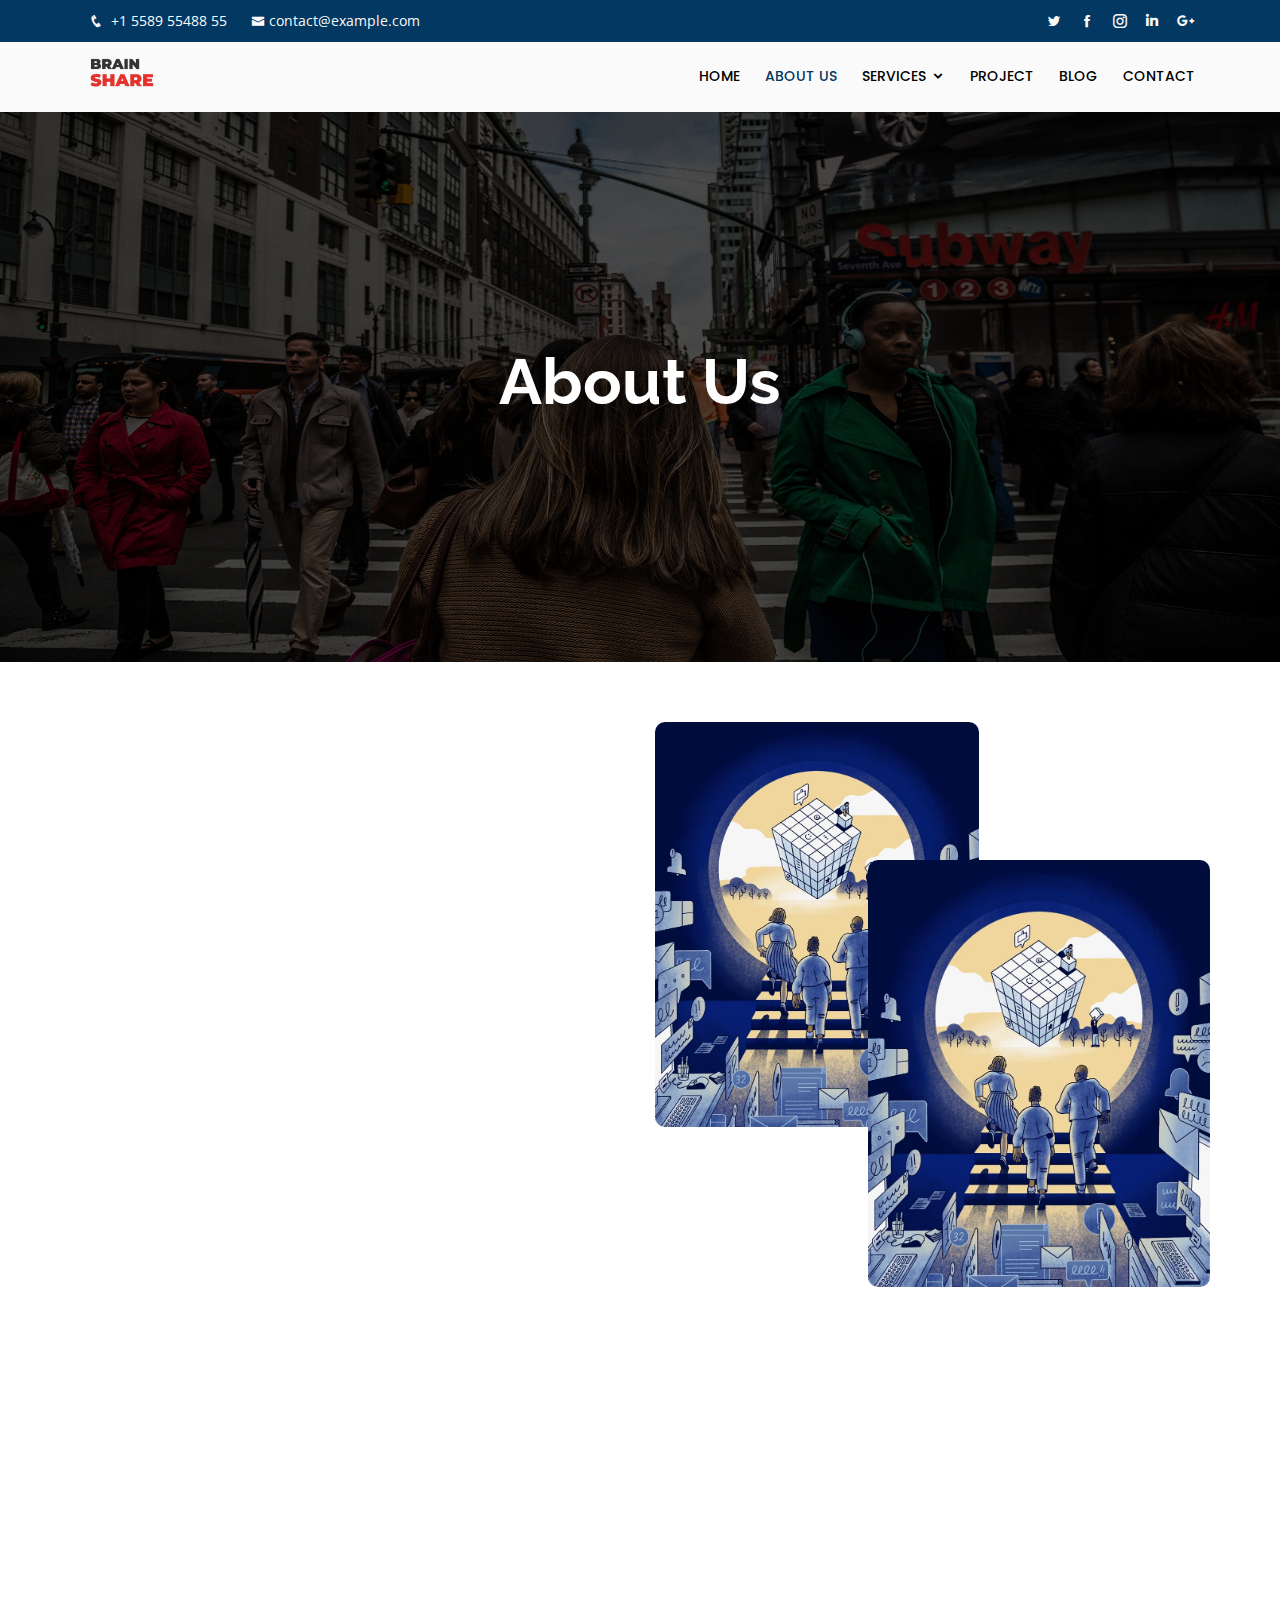
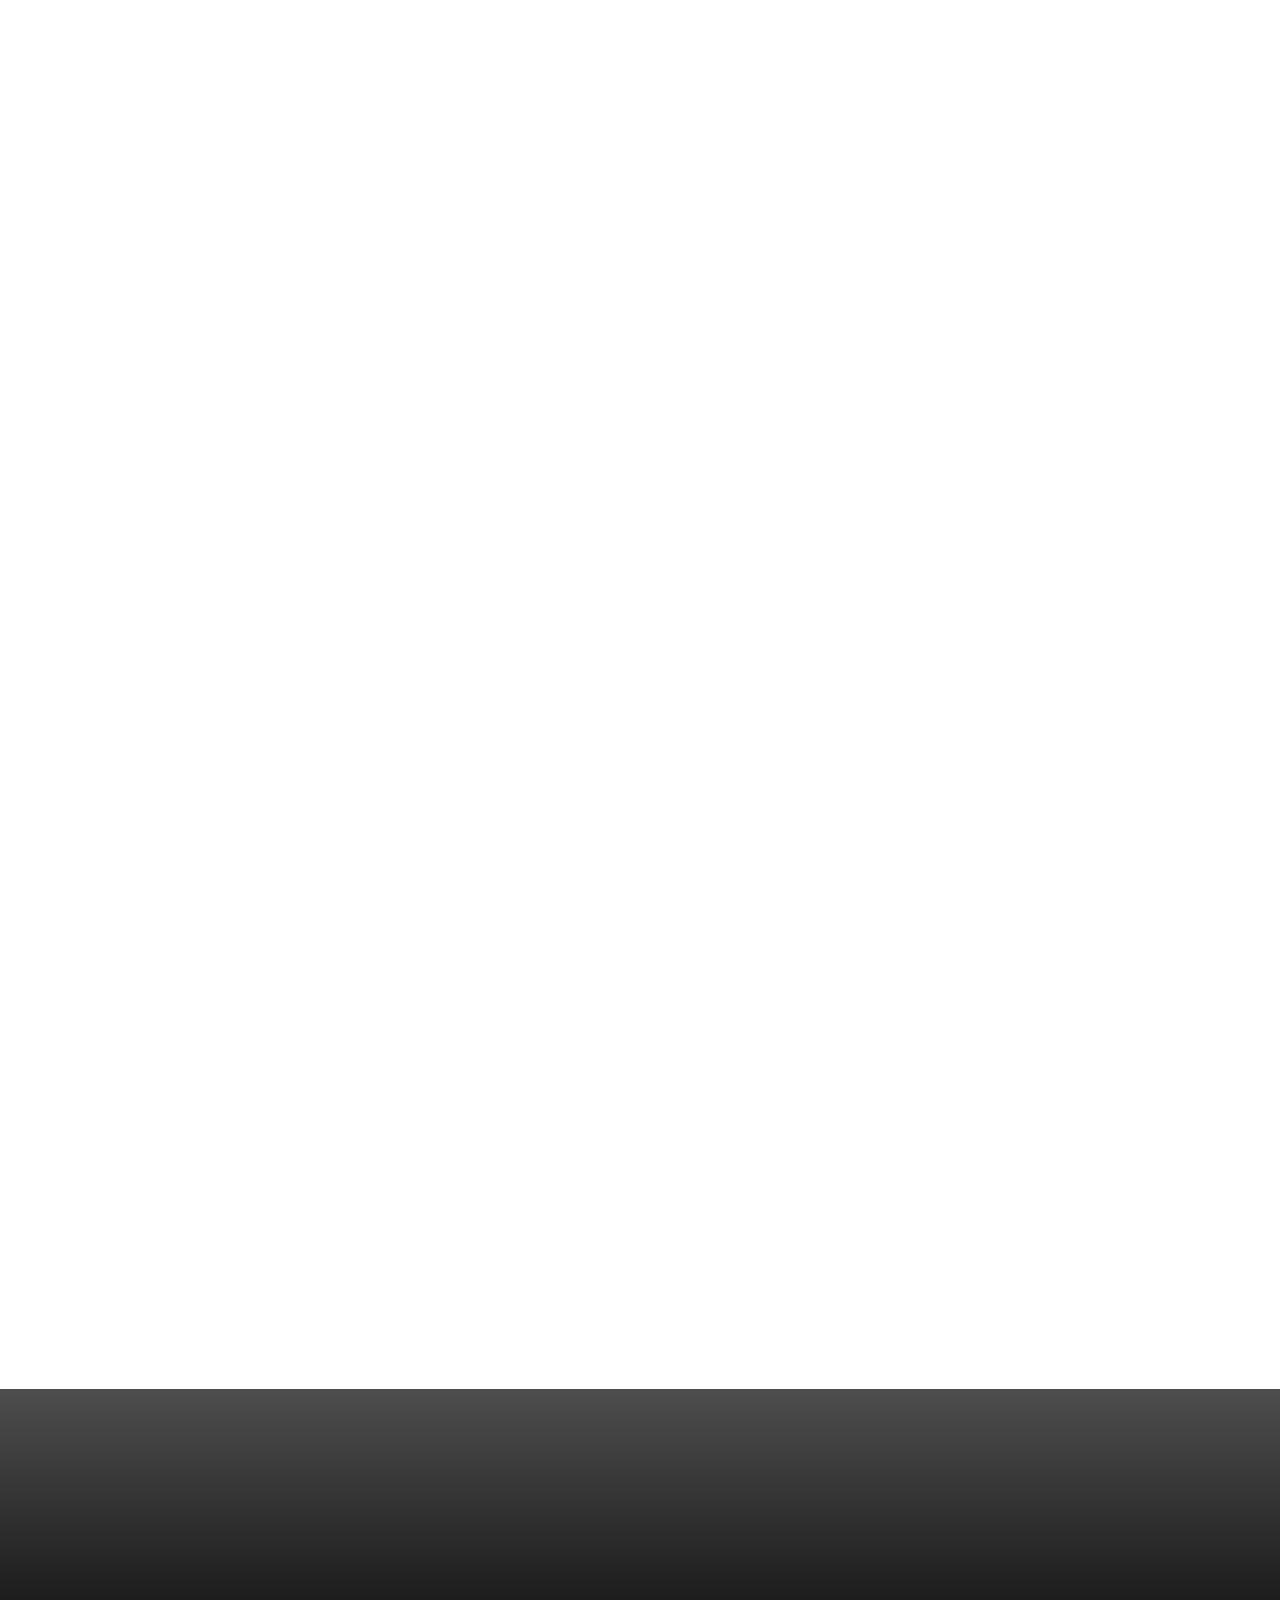
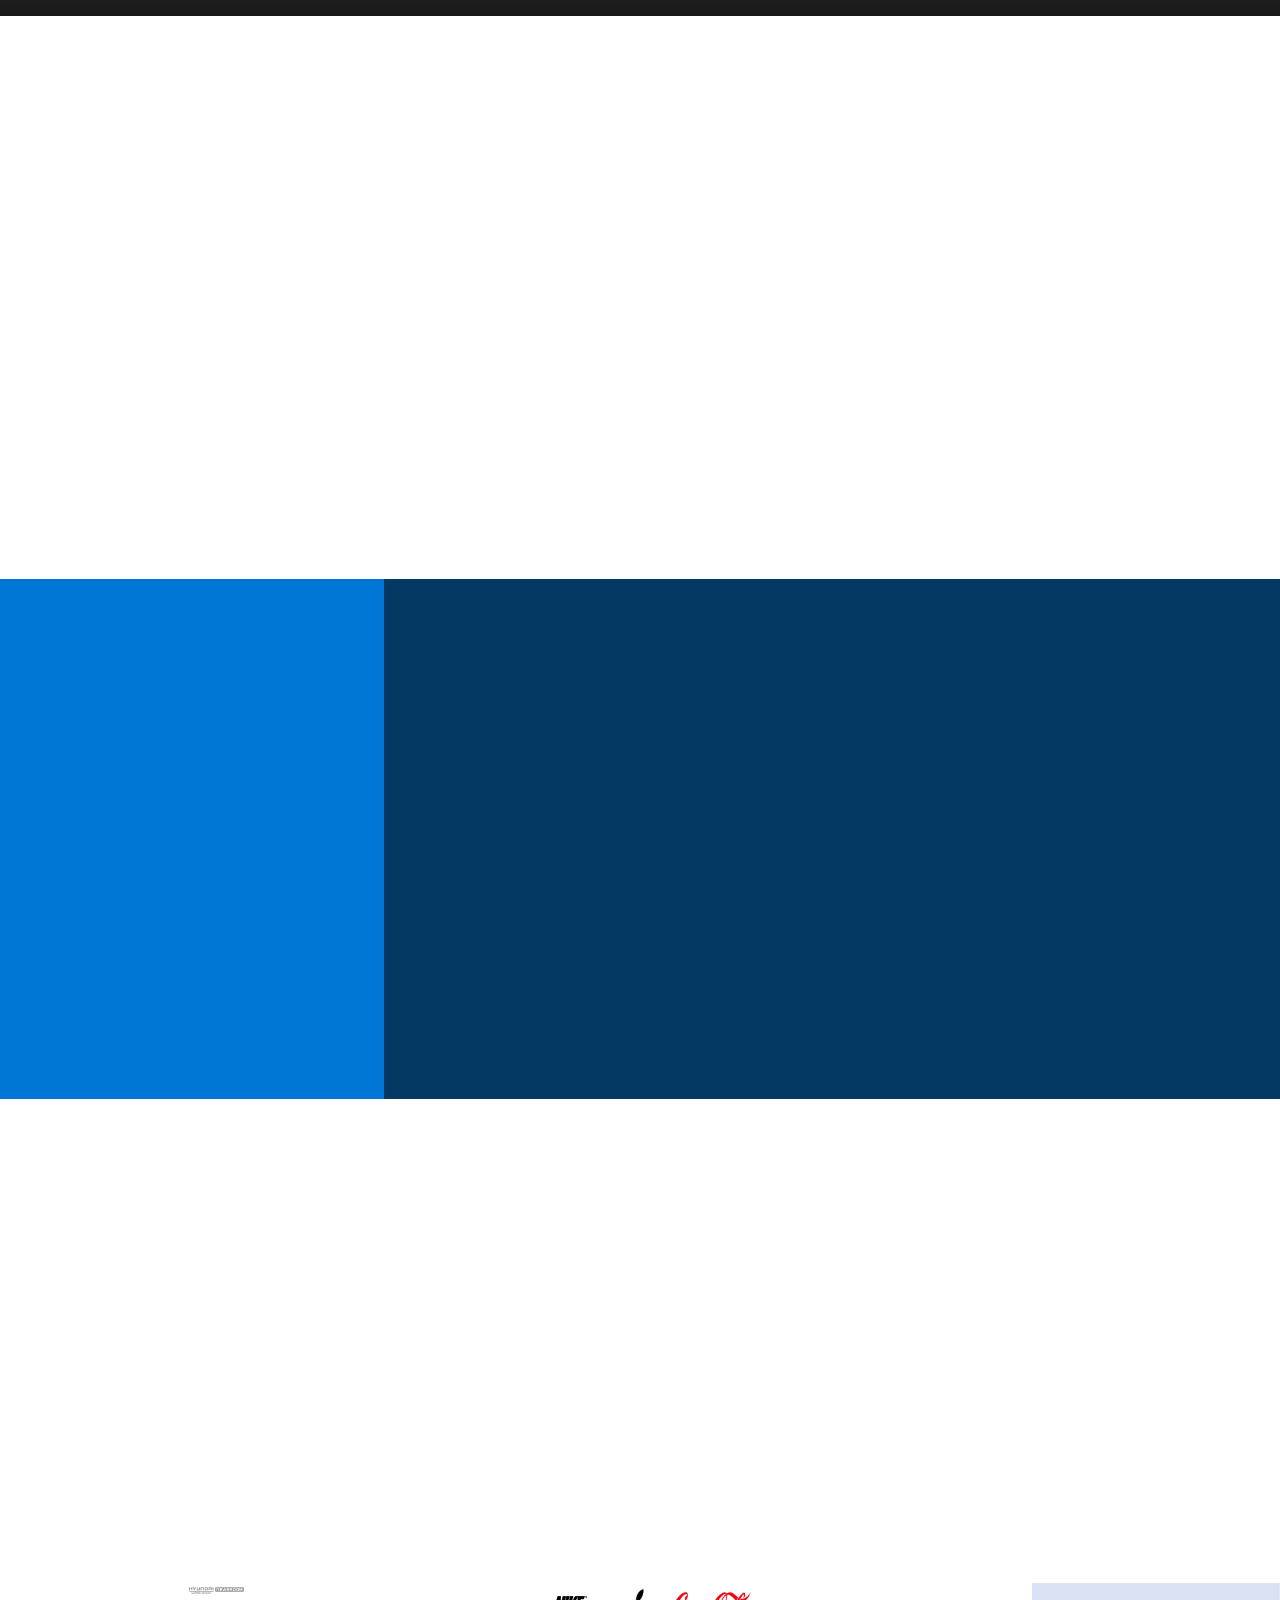
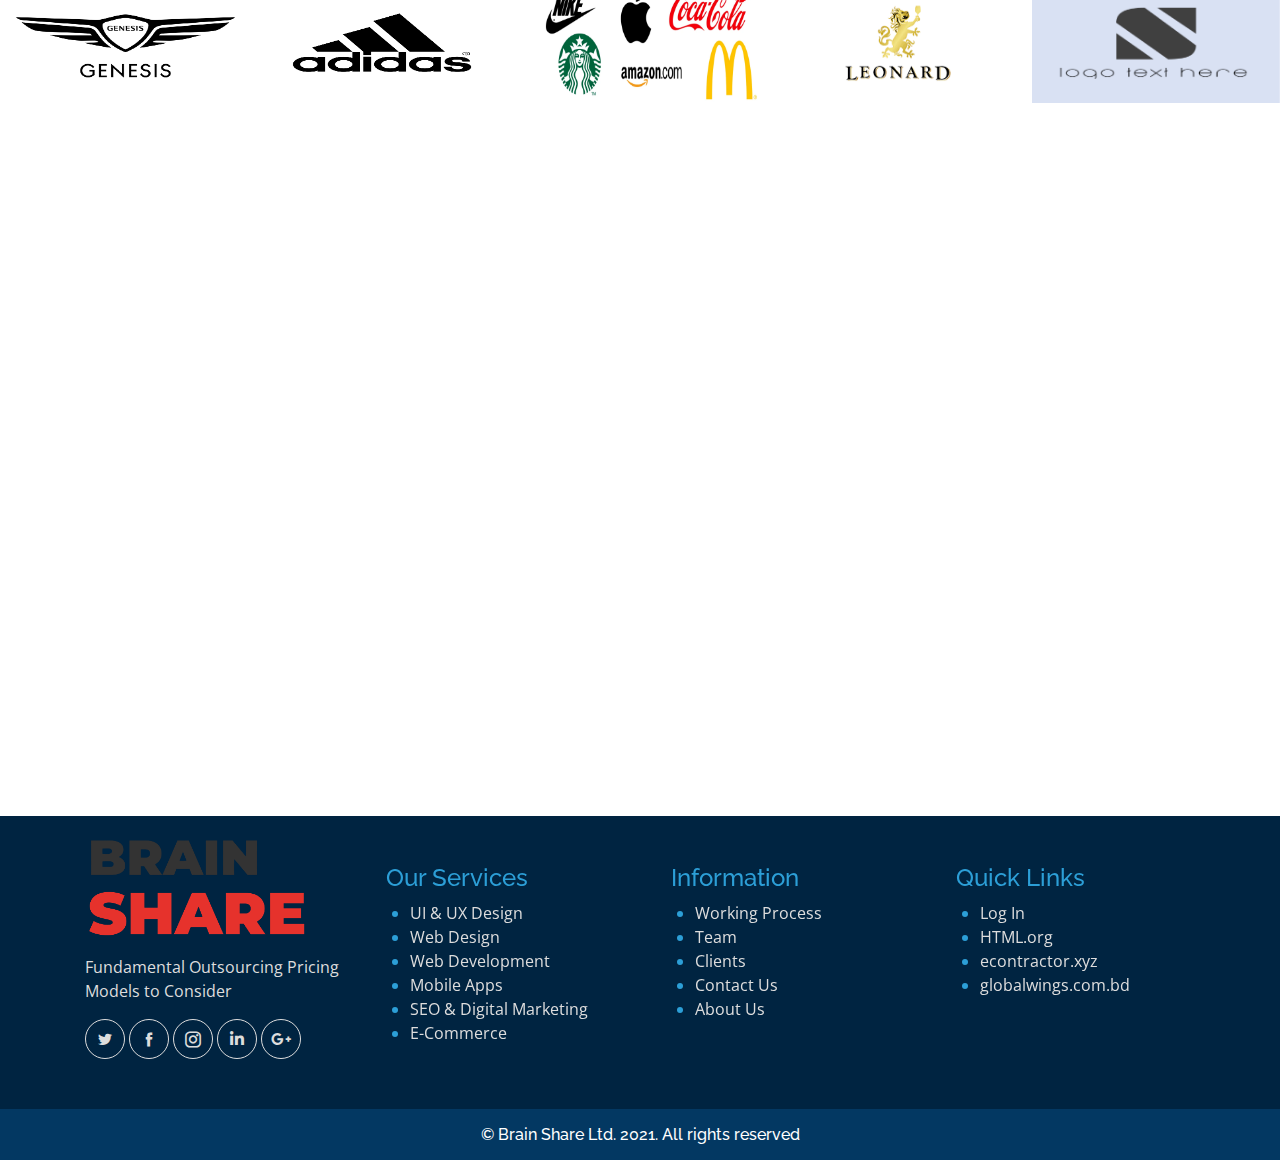
==== about.html @ 52b8300b "Design Brain Share" ====
<!DOCTYPE html>
<html lang="en">

<head>
  <meta charset="utf-8">
  <meta content="width=device-width, initial-scale=1.0" name="viewport">

  <title>demo</title>
  <meta content="" name="description">
  <meta content="" name="keywords">

  <!-- Favicons -->
  <link href="assets/img/favicon.png" rel="icon">
  <link href="assets/img/apple-touch-icon.png" rel="apple-touch-icon">

  <!-- Google Fonts -->
  <link href="https://fonts.googleapis.com/css?family=Open+Sans:300,300i,400,400i,600,600i,700,700i|Raleway:300,300i,400,400i,500,500i,600,600i,700,700i|Poppins:300,300i,400,400i,500,500i,600,600i,700,700i" rel="stylesheet">

  <!-- Vendor CSS Files -->
  <link href="assets/vendor/bootstrap/css/bootstrap.min.css" rel="stylesheet">
  <link href="assets/vendor/icofont/icofont.min.css" rel="stylesheet">
  <link href="assets/vendor/boxicons/css/boxicons.min.css" rel="stylesheet">
  <link href="assets/vendor/venobox/venobox.css" rel="stylesheet">
  <link href="assets/vendor/owl.carousel/assets/owl.carousel.min.css" rel="stylesheet">
  <link href="assets/vendor/aos/aos.css" rel="stylesheet">
  <link rel="stylesheet" href="https://pro.fontawesome.com/releases/v5.10.0/css/all.css"/>

  <!-- Template Main CSS File -->
  <link href="assets/css/style.css" rel="stylesheet">

</head>

<body>

  <!-- ======= Top Bar ======= -->
  <section id="topbar" class="d-none d-lg-block">
    <div class="container d-flex">
      <div class="contact-info mr-auto">
        <i class="icofont-phone"></i> +1 5589 55488 55
        <i class="icofont-envelope"></i><a href="mailto:contact@example.com">contact@example.com</a>
      </div>
      <div class="social-links">
        <a href="#" class="twitter"><i class="icofont-twitter"></i></a>
        <a href="#" class="facebook"><i class="icofont-facebook"></i></a>
        <a href="#" class="instagram"><i class="icofont-instagram"></i></a>
        <a href="#" class="linkedin"><i class="fab fa-linkedin-in"></i></a>
        <a href="#" class="linkedin"><i class="fab fa-google-plus-g"></i></a>
      </div>
    </div>
  </section>

  <!-- ======= Header ======= -->
  <header id="header">
    <div class="container d-flex">

      <div class="logo mr-auto">
        <!-- <h1 class="text-light"><a href="index.html">Brain <span class="text-danger">Share</span></a></h1> -->
        <!-- Uncomment below if you prefer to use an image logo -->
        <a href="index.html"><img src="assets/img/logoM.png" alt="" class="img-fluid"></a>
      </div>

      <nav class="nav-menu d-none d-lg-block">
        <ul>
          <li><a href="index.html">Home</a></li>
          <li class="active"><a href="#about">About Us</a></li>
          <li class="drop-down"><a href="#services">Services</a>
            <ul>
              <li><a href="#">Drop Down 1</a></li>
              <li class="drop-down"><a href="#">Drop Down 2</a>
                <ul>
                  <li><a href="#">Deep Drop Down 1</a></li>
                  <li><a href="#">Deep Drop Down 2</a></li>
                  <li><a href="#">Deep Drop Down 3</a></li>
                  <li><a href="#">Deep Drop Down 4</a></li>
                  <li><a href="#">Deep Drop Down 5</a></li>
                </ul>
              </li>
              <li><a href="#">Drop Down 3</a></li>
              <li><a href="#">Drop Down 4</a></li>
              <li><a href="#">Drop Down 5</a></li>
            </ul>
          </li>
          <li><a href="#portfolio">Project</a></li>
          <li><a href="#team">Blog</a></li>
          <li><a href="#contact">Contact</a></li>

        </ul>
      </nav><!-- .nav-menu -->

    </div>
  </header>
  <!-- End Header -->

  <!-- ======= Hero Section ======= -->
    <section id="hero">
      <img src="assets/img/hero-bg.jpg" alt="">
      <div class="hero-container" data-aos="fade-up">
          <div>
            <h1 style="font-size: 4em;">About Us</h1>
          </div>
      </div>
    </section>
  <!-- End Hero -->

  <main id="main">

    <!-- ======= About Section ======= -->
    <section id="about" class="about">
      <div class="container">

        <div class="row">
          <div class="col-xl-6 col-lg-6 d-flex flex-column align-items-stretch justify-content-center py-5 px-lg-5">
            <div class="box-heading" data-aos="fade-up">
              <h1 style="color:#033862">A Few Words About Us</h1>
              <p><strong>We work in areas as diverse as search engine optimization, social media marketing, emial marketing and digital marketing.</strong></p>
              <div class="bar-content">
                <div class="ml-4"><small>We work in areas as diverse as search engine optimization, social media marketing, email marketing and digital marketing.We can help you build a sustainable meaningful relationship with your clients by engaging them with your brand using social media. With our help, you can use the power of social media for your benefit.</small></div>
              </div>
            </div>
          </div>
          <div class="col-xl-6 col-lg-6 img-box justify-content-center align-items-stretch" data-aos="zoom-in">
            <div class="img1">
              <img width="100%" height="100%" src="assets/img/home-hero-vflMv-jgR.jpg" alt="">
            </div>
            <div class="img2">
              <img width="100%" height="100%" src="assets/img/home-hero-vflMv-jgR.jpg" alt="">
            </div>
            
          </div>
        </div>

      </div>
    </section>
  <!-- End About Section -->

    <!-- ======= team ======= -->

    <section id="team">
        <div class="container">
            <div class="section-title" data-aos="zoom-in">
                <h3 style="color:#033862">Our Team Leaders</h3>
              </div>
            <div class="row leader" data-aos="fade-up">
                <div class="col-sm-4 col-12">
                    <div class="img-box">
                        <img  src="assets/img/user.jpg" alt="">
                        <div class="text-box">
                            <h6><strong>Kazi Mohammad Monjur Alam </strong></h6>
                            <h6>Chairman</h6>
                        </div>
                    </div>
                </div>
                <div class="col-sm-4 col-12">
                    <div class="img-box">
                        <img src="assets/img/user.jpg" alt="">
                        <div class="text-box">
                            <h6><strong>Kazi Mohammad Monjur Alam </strong></h6>
                            <h6>Chairman</h6>
                        </div>
                    </div>
                </div>
                <div class="col-sm-4 col-12">
                    <div class="img-box">
                        <img src="assets/img/user.jpg" alt="">
                        <div class="text-box">
                            <h6><strong>Kazi Mohammad Monjur Alam </strong></h6>
                            <h6>Chairman</h6>
                        </div>
                    </div>
                </div>
            </div>
        </div>
    </section>

    <section id="expert">
        <div class="container">
            <div class="section-title" data-aos="zoom-in">
                <h3 style="color:#033862">Our Experienced Experts</h3>
              </div>
            <div class="row expert">
                <div class="col-sm-6 col-md-3 col-12" data-aos="fade-left">
                    <div class="img-box">
                        <img  src="assets/img/user.jpg" alt="">
                        <div class="text-box">
                            <h6><strong>Sohanul Habib</strong></h6>
                            <h6 class="m-0">CTO</h6>
                        </div>
                    </div>
                </div>
                <div class="col-sm-6 col-md-3 col-12" data-aos="fade-left">
                    <div class="img-box">
                        <img  src="assets/img/user.jpg" alt="">
                        <div class="text-box">
                            <h6><strong>Md Mahfuzur Rahman</strong></h6>
                            <small class="m-0" style="font-size: 11px;">Head of App Developing Depertment</small>
                        </div>
                    </div>
                </div>
                <div class="col-sm-6 col-md-3 col-12" data-aos="fade-left">
                    <div class="img-box">
                        <img  src="assets/img/user.jpg" alt="">
                        <div class="text-box">
                            <h6><strong>Abu Horaira Mobin</strong></h6>
                            <small class="m-0" style="font-size: 11px;">Head of App Web Develop Depertment</small>
                        </div>
                    </div>
                </div>
                <div class="col-sm-6 col-md-3 col-12" data-aos="fade-left">
                    <div class="img-box">
                        <img  src="assets/img/user.jpg" alt="">
                        <div class="text-box">
                            <h6><strong>Awlad Hossain Ohe</strong></h6>
                            <small class="m-0" style="font-size: 11px;">Head of App UI UX Design Depertment</small>
                        </div>
                    </div>
                </div>
                <div class="col-sm-6 col-md-3 col-12" data-aos="fade-right">
                    <div class="img-box">
                        <img  src="assets/img/user.jpg" alt="">
                        <div class="text-box">
                            <h6><strong>Zahirul Islam Hridoy</strong></h6>
                            <small class="m-0" style="font-size: 10px;">Head of Website UI UX Design Depertment</small>
                        </div>
                    </div>
                </div>
                <div class="col-sm-6 col-md-3 col-12" data-aos="fade-right">
                    <div class="img-box">
                        <img  src="assets/img/user.jpg" alt="">
                        <div class="text-box">
                            <h6><strong>Sohanul Habib</strong></h6>
                            <h6 class="m-0">CTO</h6>
                        </div>
                    </div>
                </div>
                <div class="col-sm-6 col-md-3 col-12" data-aos="fade-right">
                    <div class="img-box">
                        <img  src="assets/img/user.jpg" alt="">
                        <div class="text-box">
                            <h6><strong>Sohanul Habib</strong></h6>
                            <h6 class="m-0">CTO</h6>
                        </div>
                    </div>
                </div>
                <div class="col-sm-6 col-md-3 col-12" data-aos="fade-right">
                    <div class="img-box">
                        <img  src="assets/img/user.jpg" alt="">
                        <div class="text-box">
                            <h6><strong>Sohanul Habib</strong></h6>
                            <h6 class="m-0">CTO</h6>
                        </div>
                    </div>
                </div>
                <div class="col-sm-6 col-md-3 col-12" data-aos="fade-left">
                    <div class="img-box">
                        <img  src="assets/img/user.jpg" alt="">
                        <div class="text-box">
                            <h6><strong>Sohanul Habib</strong></h6>
                            <h6 class="m-0">CTO</h6>
                        </div>
                    </div>
                </div>
                <div class="col-sm-6 col-md-3 col-12" data-aos="fade-left">
                    <div class="img-box">
                        <img  src="assets/img/user.jpg" alt="">
                        <div class="text-box">
                            <h6><strong>Sohanul Habib</strong></h6>
                            <h6 class="m-0">CTO</h6>
                        </div>
                    </div>
                </div>
                <div class="col-sm-6 col-md-3 col-12" data-aos="fade-left">
                    <div class="img-box">
                        <img  src="assets/img/user.jpg" alt="">
                        <div class="text-box">
                            <h6><strong>Sohanul Habib</strong></h6>
                            <h6 class="m-0">CTO</h6>
                        </div>
                    </div>
                </div>
                <div class="col-sm-6 col-md-3 col-12" data-aos="fade-left"> 
                    <div class="img-box">
                        <img  src="assets/img/user.jpg" alt="">
                        <div class="text-box">
                            <h6><strong>Sohanul Habib</strong></h6>
                            <h6 class="m-0">CTO</h6>
                        </div>
                    </div>
                </div>

            </div>
        </div>
    </section>

    <!-- End Why Us Section -->


    <!-- ======= Cta Section ======= -->
    <section id="cta" class="cta" style="background: linear-gradient(rgba(2, 2, 2, 0.7), rgba(0, 0, 0, 0.9)), url('assets/img/leptop.jpeg') fixed center center;">
      <div class="container" data-aos="zoom-in">


        <div class="row counters">

          <div class="col-lg-3 col-6 text-center">
            <span class="text-white display-4">
              <span data-toggle="counter-up">20</span><span>+</span>
            </span>
            <p>YEARS OF EXPERIENCE</p>
          </div>

          <div class="col-lg-3 col-6 text-center">
            <span class="text-white display-4">
              <span data-toggle="counter-up">400</span><span>+</span>
            </span>
            <p>PROJECTS COMPLETED</p>
          </div>

          <div class="col-lg-3 col-6 text-center">
            <span class="text-white display-4">
              <span data-toggle="counter-up">300</span><span>+</span>
            </span>
            <p>EXPERT PROFESSIONALS</p>
          </div>

          <div class="col-lg-3 col-6 text-center">
            <span class="text-white display-4">
              <span data-toggle="counter-up">350</span><span>+</span>
            </span>
            <p>HAPPY CUSTOMERS</p>
          </div>

        </div>
      </div>
    </section>
    <!-- End Cta Section -->
     <!-- ======= About Section ======= -->
     <section id="about" class="about">
      <div class="container">

        <div class="row">
          <div class="col-xl-6 col-lg-6 d-flex flex-column align-items-stretch justify-content-center py-5 px-lg-5">
            <div class="box-heading" data-aos="fade-up">
              <h3>Expert IT solutions for Your business</h3>
              <p><strong>Esse voluptas cumque vel exercitationem. Reiciendis est hic accusamus. Non ipsam et sed minima temporibus laudantium. Soluta voluptate sed facere corporis dolores excepturi. Libero laboriosam sint et id nulla tenetur. Suscipit aut voluptate.</strong></p>
              <div class="bar-content bar-list">
                <div class="ml-4">
                  <ul>
                    <li> <span></span> With The Aspects Of Professiona</li>
                    <li> <span></span> With The Aspects Of Professiona</li>
                    <li> <span></span> With The Aspects Of Professiona</li>
                    <li> <span></span> With The Aspects Of Professiona</li>
                    <li> <span></span> With The Aspects Of Professiona</li>
                  </ul>
                </div>
              </div>
            </div>
          </div>

          <div class="col-xl-6 col-lg-6 img-box justify-content-center align-items-stretch" data-aos="zoom-in">
            <div class="img1" style="width: 70%;">
              <img width="100%" height="100%" src="assets/img/coding-on-laptop.jpg" alt="">
            </div>
            <div class="img2" style="width: 70%;">
              <img width="100%" height="100%" src="assets/img/coding-on-laptop.jpg" alt="">
            </div>
            
          </div>
        </div>

      </div>
    </section>
  <!-- End About Section -->

  <section id="about" class="about text-white" style="position: relative;">
    <div class="container">

      <div class="row">
        <div class="col-xl-6 col-lg-6 video-box d-flex justify-content-center align-items-stretch" data-aos="zoom-in" style=" background: url('assets/img/dfgg.jpg') center center no-repeat;">
          <a href="https://www.youtube.com/watch?v=gpjv--hxUQM" class="venobox play-btn mb-4" data-vbtype="video" data-autoplay="true"></a>
        </div>
        <div class="col-xl-6 col-lg-6 d-flex flex-column align-items-stretch justify-content-center py-5 px-lg-5">
          <div class="box-heading" data-aos="fade-up">
            <h3 class="text-white">Expert IT solutions for Your business</h3>
            <p><strong>Esse voluptas cumque vel exercitationem. Reiciendis est hic accusamus. Non ipsam et sed minima temporibus laudantium. Soluta voluptate sed facere corporis dolores excepturi. Libero laboriosam sint et id nulla tenetur. Suscipit aut voluptate.</strong></p>
            <div class="">
              <a href="#" class="btn text-white" style="background: #0077D7;">More About Us </a>
            </div>
          </div>
        </div>
      </div>
    </div>
    <div class="multi-color">
      <div class="vid-color-1"></div>
      <div class="vid-color-2"></div>
    </div>
  </section>
    <!-- ======= Services Section ======= -->
    <section id="work">
      <div class="container">

        <div class="section-title" data-aos="zoom-in">
          <h3>Our Working Process</h3>
        </div>

        <div class="row text-center">
          <div class="col-md-4 col-12 stap" data-aos="zoom-in">
            <span>1</span>
          </div>
          <div class="col-md-4 col-12 stap" data-aos="zoom-in">
            <span>2</span>
          </div>
          <div class="col-md-4 col-12 stap line-no" data-aos="zoom-in">
            <span>3</span>
          </div>
          <div class="col-md-4 col-12 mt-5" data-aos="fade-up">
            <h4>Select A Project</h4>
            <p>We havwe the technology and industry 
              expertise to develop solutions that can
              connect people and businesses across 
              variety of mobile devices</p>
          </div>
          <div class="col-md-4 col-12 mt-5" data-aos="fade-up">
            <h4>Project Analysis </h4>
            <p>We havwe the technology and industry 
              expertise to develop solutions that can
              connect people and businesses across 
              variety of mobile devices</p>
          </div>
          <div class="col-md-4 col-12 mt-5" data-aos="fade-up">
            <h4>Deliver Result</h4>
            <p>We havwe the technology and industry 
              expertise to develop solutions that can
              connect people and businesses across 
              variety of mobile devices</p>
          </div>
          
        </div>

      </div>
    </section>
    <!-- End Services Section -->
    <section id="sponsor" class="pb-1">
      <div class="sponsor owl-carousel">
        <div>
          <img width="100%" src="assets/img/0526_Logo_06.png" alt="">
        </div>
        <div>
          <img width="100%" src="assets/img/Adidas.png" alt="">
        </div>
        <div>
          <img width="100%" src="assets/img/bigbrands.webp" alt="">
        </div>
        <div>
          <img width="100%" src="assets/img/images.png" alt="">
        </div>
        <div>
          <img width="100%" src="assets/img/logo.png" alt="">
        </div>
        <div>
          <img width="100%" src="assets/img/MAIN.png" alt="">
        </div>
        <div>
          <img width="100%" src="assets/img/0526_Logo_06.png" alt="">
        </div>
      </div>
    </section>

    <section id="latest-news">
      <div class="container">
        <div class="section-title pb-5" data-aos="zoom-in">
          <h3 style="color:#033862">Latest News</h3>
        </div>
        <div class="row">
          <div class="col-sm-6 col-12 left-news" data-aos="zoom-in">
            <img src="assets/img/testimonials-bg.jpg" alt="">
            <div class="content">
              <span>Jun 12, 2020</span>
              <h5 class="my-3"><strong>Team Digital Innovation Wins Silver Medal Award in International Blockchain Olympaid 2020</strong></h5>
              <p>Lorem Ipsum is simply dummy text of the printing and typesetting industry. Lorem Ipsum has been the industry's standard dummy text ever since the 1500s, when an unknown printer took a galley of type and scrambled it to make a type specimen book.</p>
            </div>
          </div>
          <div class="col-sm-6 col-12 right-news">
            <div class="content mb-3" data-aos="fade-down">
              <div class="img"></div>
              <div class="text">
                <h6 class="my-3"><strong>Fundamental Outsourcing Pricing Models to Consider</strong></h6>
                <small>More and more business are starting to embrace software development outsourcing.There exist three main engagement models that enable compaines to s.. </small>
              </div>
            </div>
  
            <div class="content mt-3" data-aos="fade-up">
              <div class="img"></div>
              <div class="text">
                <h6 class="my-3"><strong>Fundamental Outsourcing Pricing Models to Consider</strong></h6>
                <small>More and more business are starting to embrace software development outsourcing.There exist three main engagement models that enable compaines to s.. </small>
              </div>
            </div>
          </div>
        </div>
      </div>
    </section>


  </main><!-- End #main -->

  <!-- ======= Footer ======= -->
  <footer id="footer">
    <div class="container"> 
      <div class="row">
        <div class="col-md-3 footer-logo">
          <!-- <h1>Brain Share</h1> -->
          <img src="assets/img/logoM.png" alt="">
          <p>Fundamental Outsourcing Pricing Models to Consider</p>
          <span>
            <i class="icofont-twitter"></i>
          </span>
          <span>
            <i class="icofont-facebook"></i>
          </span>
          <span>
            <i class="icofont-instagram"></i>
          </span>
          <span>
            <i class="fab fa-linkedin-in"></i>
          </span>
          <span>
            <i class="fab fa-google-plus-g"></i>
          </span>
        </div>
        <div class="col-md-3 pt-5">
          <div>
            <h4 class="ml-3">Our Services</h4>
            <ul>
              <li><a href="">UI & UX Design</a></li>
              <li><a href="">Web Design</a></li>
              <li><a href="">Web Development</a></li>
              <li><a href="">Mobile Apps</a></li>
              <li><a href="">SEO & Digital Marketing</a></li>
              <li><a href="">E-Commerce</a></li>
            </ul>
          </div>
        </div>
        <div class="col-md-3 pt-5">
          <h4 class="ml-3">Information</h4>
          <ul>
            <li><a href="">Working Process</a></li>
            <li><a href="">Team</a></li>
            <li><a href="">Clients</a></li>
            <li><a href="">Contact Us</a></li>
            <li><a href="">About Us</a></li>
          </ul>
        </div>
        <div class="col-md-3 pt-5">
          <h4 class="ml-3">Quick Links</h4>
          <ul>
            <li><a href="">Log In</a></li>
            <li><a href="">HTML.org</a></li>
            <li><a href="">econtractor.xyz</a></li>
            <li><a href="">globalwings.com.bd</a></li>
          </ul>
        </div>
      </div>
    </div>
    <div class="py-3 mt-5" style="background:#033862">
      <h6 class="text-center m-0 text-white">&copy; Brain Share Ltd. 2021. All rights reserved</h6>
    </div>
  </footer><!-- End Footer -->

  <a href="#" class="back-to-top"><i class="bx bxs-up-arrow-alt"></i></a>

  <!-- Vendor JS Files -->
  <script src="assets/vendor/jquery/jquery.min.js"></script>
  <script src="assets/vendor/bootstrap/js/bootstrap.bundle.min.js"></script>
  <script src="assets/vendor/jquery.easing/jquery.easing.min.js"></script>
  <script src="assets/vendor/php-email-form/validate.js"></script>
  <script src="assets/vendor/jquery-sticky/jquery.sticky.js"></script>
  <script src="assets/vendor/venobox/venobox.min.js"></script>
  <script src="assets/vendor/waypoints/jquery.waypoints.min.js"></script>
  <script src="assets/vendor/counterup/counterup.min.js"></script>
  <script src="assets/vendor/isotope-layout/isotope.pkgd.min.js"></script>
  <script src="assets/vendor/owl.carousel/owl.carousel.min.js"></script>
  <script src="assets/vendor/aos/aos.js"></script>

  <!-- Template Main JS File -->
  <script src="assets/js/main.js"></script>

</body>

</html>
---- assets/vendor/venobox/venobox.css ----
/* ------ venobox.css --------*/
.vbox-overlay *, .vbox-overlay *:before, .vbox-overlay *:after{
    -webkit-backface-visibility: hidden;
    -webkit-box-sizing:border-box;
    -moz-box-sizing:border-box;
    box-sizing:border-box;
}
.vbox-overlay * { 
    -webkit-backface-visibility: visible;
    backface-visibility: visible;
}
.vbox-overlay{
    display: -webkit-flex;
    display: flex;
    -webkit-flex-direction: column;
    flex-direction: column;
    -webkit-justify-content: center;
    justify-content: center;
    -webkit-align-items: center;
    align-items: center;
    position: fixed;
    left: 0;
    top: 0;
    bottom: 0;
    right: 0;
    z-index: 999999;
}

/* ----- navigation ----- */
.vbox-title{
    width: 100%;
    height: 40px;
    float: left;
    text-align: center;
    line-height: 28px;
    font-size: 12px;
    padding: 6px 50px;
    overflow: hidden;
    position: fixed;
    display: none;
    left: 0;
    z-index: 89;
}
.vbox-close{
    cursor: pointer;
    position: fixed;
    top: -1px;
    right: 0;
    width: 50px;
    height: 40px;
    padding: 6px;
    display: block;
    background-position:10px center;
    overflow: hidden;
    font-size: 24px;
    line-height: 1;
    text-align: center;
    z-index: 99;
}
.vbox-left{
    cursor: pointer;
    position: fixed;
    left: 0;
    height: 40px;
    overflow: hidden;
    line-height: 28px;
    font-size: 12px;
    z-index: 99;
    display: flex;
    align-items:center;
}
.vbox-num{
    display: inline-block;
    margin: 6px 0 6px 15px;
}
/* ----- Social share ----- */
.vbox-share{
    line-height: 28px;
    font-size: 12px;
    overflow: hidden;
    position: fixed;
    left: 0;
    z-index: 98;
    display: flex;
    align-items:center;
    justify-content: center;
    width: 100%;
    text-align: center;
}
.vbox-share svg{
    max-height: 28px;
    width: 28px;
    z-index: 10;
    margin-left: 12px;
    margin-top: 6px;
    margin-bottom: 6px;
    vertical-align: middle;
}


/* ----- navigation ARROWS ----- */
.vbox-next, .vbox-prev{
    position: fixed;
    top: 50%;
    margin-top: -15px;
    overflow: hidden;
    cursor: pointer;
    display: block;
    width: 45px;
    height: 45px;
    z-index: 99;
}
.vbox-next span, .vbox-prev span{
    position: relative;
    width: 20px;
    height: 20px;
    border: 2px solid transparent;
    border-top-color: #B6B6B6;
    border-right-color: #B6B6B6;
    text-indent: -100px;
    position: absolute;
    top: 8px;
    display: block;
}
.vbox-prev{
    left: 15px;
}
.vbox-next{
    right: 15px;
}
.vbox-prev span{
    left: 10px;
    -ms-transform: rotate(-135deg);
    -webkit-transform: rotate(-135deg);
    transform: rotate(-135deg);
}
.vbox-next span{
    -ms-transform: rotate(45deg);
    -webkit-transform: rotate(45deg);
    transform: rotate(45deg);
    right: 10px;
}
/* ------- inline window ------ */
.vbox-inline{
    width: 420px;
    height: 315px;
    height: 70vh;
    padding: 10px;
    background: #fff;
    margin: 0 auto;
    overflow: auto;
    text-align: left;
}
/* ------- Video & iFrames window ------ */
.venoframe{
    max-width: 100%;
    width: 100%;
    border: none;
    width: 100%;
    height: 260px;
    height: 70vh;
}
.venoframe.vbvid{
    height: 260px;
}
@media (min-width: 768px) {
    .venoframe, .vbox-inline{
        width: 90%;
        height: 360px;
        height: 70vh;
    }
    .venoframe.vbvid{
        width: 640px;
        height: 360px;
    }
}
@media (min-width: 992px) {
    .venoframe, .vbox-inline{
        max-width: 1200px;
        width: 80%;
        height: 540px;
        height: 70vh;
    }
    .venoframe.vbvid{
        width: 960px;
        height: 540px;
    }
}
/* 
Please do NOT edit this part! 
or at least read this note: http://i.imgur.com/7C0ws9e.gif
*/
.vbox-open{
    overflow: hidden;
}
.vbox-container{
    position: absolute;
    left: 0;
    right: 0;
    top: 0;
    bottom: 0;
    overflow-x: hidden;
    overflow-y: scroll;
    overflow-scrolling: touch;
    -webkit-overflow-scrolling: touch;
    z-index: 20;
    max-height: 100%;

}

.vbox-content{
    text-align: center;
    float: left;
    width: 100%;
    position: relative;
    overflow: hidden;
    padding: 20px 4%;
}
.vbox-container img{
    max-width: 100%;
    height: auto;
}
.vbox-figlio{
    box-shadow: 0 0 12px rgba(0,0,0,0.19), 0 6px 6px rgba(0,0,0,0.23);
    max-width: 100%;
    text-align: initial;
}
img.vbox-figlio{
    -webkit-user-select: none;
-khtml-user-select: none;
-moz-user-select: none;
-o-user-select: none;
user-select: none;
}
.vbox-content.swipe-left{
    margin-left: -200px !important;
}
.vbox-content.swipe-right{
    margin-left: 200px !important;
}
.vbox-animated{
    webkit-transition: margin 300ms ease-out;
    transition: margin 300ms ease-out;
}

/* ---------- preloader ----------
 * SPINKIT 
 * http://tobiasahlin.com/spinkit/
-------------------------------- */
.sk-double-bounce,.sk-rotating-plane{width:40px;height:40px;margin:40px auto}.sk-rotating-plane{background-color:#333;-webkit-animation:sk-rotatePlane 1.2s infinite ease-in-out;animation:sk-rotatePlane 1.2s infinite ease-in-out}@-webkit-keyframes sk-rotatePlane{0%{-webkit-transform:perspective(120px) rotateX(0) rotateY(0);transform:perspective(120px) rotateX(0) rotateY(0)}50%{-webkit-transform:perspective(120px) rotateX(-180.1deg) rotateY(0);transform:perspective(120px) rotateX(-180.1deg) rotateY(0)}100%{-webkit-transform:perspective(120px) rotateX(-180deg) rotateY(-179.9deg);transform:perspective(120px) rotateX(-180deg) rotateY(-179.9deg)}}@keyframes sk-rotatePlane{0%{-webkit-transform:perspective(120px) rotateX(0) rotateY(0);transform:perspective(120px) rotateX(0) rotateY(0)}50%{-webkit-transform:perspective(120px) rotateX(-180.1deg) rotateY(0);transform:perspective(120px) rotateX(-180.1deg) rotateY(0)}100%{-webkit-transform:perspective(120px) rotateX(-180deg) rotateY(-179.9deg);transform:perspective(120px) rotateX(-180deg) rotateY(-179.9deg)}}.sk-double-bounce{position:relative}.sk-double-bounce .sk-child{width:100%;height:100%;border-radius:50%;background-color:#333;opacity:.6;position:absolute;top:0;left:0;-webkit-animation:sk-doubleBounce 2s infinite ease-in-out;animation:sk-doubleBounce 2s infinite ease-in-out}.sk-chasing-dots .sk-child,.sk-spinner-pulse,.sk-three-bounce .sk-child{background-color:#333;border-radius:100%}.sk-double-bounce .sk-double-bounce2{-webkit-animation-delay:-1s;animation-delay:-1s}@-webkit-keyframes sk-doubleBounce{0%,100%{-webkit-transform:scale(0);transform:scale(0)}50%{-webkit-transform:scale(1);transform:scale(1)}}@keyframes sk-doubleBounce{0%,100%{-webkit-transform:scale(0);transform:scale(0)}50%{-webkit-transform:scale(1);transform:scale(1)}}.sk-wave{margin:40px auto;width:50px;height:40px;text-align:center;font-size:10px}.sk-wave .sk-rect{background-color:#333;height:100%;width:6px;display:inline-block;-webkit-animation:sk-waveStretchDelay 1.2s infinite ease-in-out;animation:sk-waveStretchDelay 1.2s infinite ease-in-out}.sk-wave .sk-rect1{-webkit-animation-delay:-1.2s;animation-delay:-1.2s}.sk-wave .sk-rect2{-webkit-animation-delay:-1.1s;animation-delay:-1.1s}.sk-wave .sk-rect3{-webkit-animation-delay:-1s;animation-delay:-1s}.sk-wave .sk-rect4{-webkit-animation-delay:-.9s;animation-delay:-.9s}.sk-wave .sk-rect5{-webkit-animation-delay:-.8s;animation-delay:-.8s}@-webkit-keyframes sk-waveStretchDelay{0%,100%,40%{-webkit-transform:scaleY(.4);transform:scaleY(.4)}20%{-webkit-transform:scaleY(1);transform:scaleY(1)}}@keyframes sk-waveStretchDelay{0%,100%,40%{-webkit-transform:scaleY(.4);transform:scaleY(.4)}20%{-webkit-transform:scaleY(1);transform:scaleY(1)}}.sk-wandering-cubes{margin:40px auto;width:40px;height:40px;position:relative}.sk-wandering-cubes .sk-cube{background-color:#333;width:10px;height:10px;position:absolute;top:0;left:0;-webkit-animation:sk-wanderingCube 1.8s ease-in-out -1.8s infinite both;animation:sk-wanderingCube 1.8s ease-in-out -1.8s infinite both}.sk-chasing-dots,.sk-spinner-pulse{width:40px;height:40px;margin:40px auto}.sk-wandering-cubes .sk-cube2{-webkit-animation-delay:-.9s;animation-delay:-.9s}@-webkit-keyframes sk-wanderingCube{0%{-webkit-transform:rotate(0);transform:rotate(0)}25%{-webkit-transform:translateX(30px) rotate(-90deg) scale(.5);transform:translateX(30px) rotate(-90deg) scale(.5)}50%{-webkit-transform:translateX(30px) translateY(30px) rotate(-179deg);transform:translateX(30px) translateY(30px) rotate(-179deg)}50.1%{-webkit-transform:translateX(30px) translateY(30px) rotate(-180deg);transform:translateX(30px) translateY(30px) rotate(-180deg)}75%{-webkit-transform:translateX(0) translateY(30px) rotate(-270deg) scale(.5);transform:translateX(0) translateY(30px) rotate(-270deg) scale(.5)}100%{-webkit-transform:rotate(-360deg);transform:rotate(-360deg)}}@keyframes sk-wanderingCube{0%{-webkit-transform:rotate(0);transform:rotate(0)}25%{-webkit-transform:translateX(30px) rotate(-90deg) scale(.5);transform:translateX(30px) rotate(-90deg) scale(.5)}50%{-webkit-transform:translateX(30px) translateY(30px) rotate(-179deg);transform:translateX(30px) translateY(30px) rotate(-179deg)}50.1%{-webkit-transform:translateX(30px) translateY(30px) rotate(-180deg);transform:translateX(30px) translateY(30px) rotate(-180deg)}75%{-webkit-transform:translateX(0) translateY(30px) rotate(-270deg) scale(.5);transform:translateX(0) translateY(30px) rotate(-270deg) scale(.5)}100%{-webkit-transform:rotate(-360deg);transform:rotate(-360deg)}}.sk-spinner-pulse{-webkit-animation:sk-pulseScaleOut 1s infinite ease-in-out;animation:sk-pulseScaleOut 1s infinite ease-in-out}@-webkit-keyframes sk-pulseScaleOut{0%{-webkit-transform:scale(0);transform:scale(0)}100%{-webkit-transform:scale(1);transform:scale(1);opacity:0}}@keyframes sk-pulseScaleOut{0%{-webkit-transform:scale(0);transform:scale(0)}100%{-webkit-transform:scale(1);transform:scale(1);opacity:0}}.sk-chasing-dots{position:relative;text-align:center;-webkit-animation:sk-chasingDotsRotate 2s infinite linear;animation:sk-chasingDotsRotate 2s infinite linear}.sk-chasing-dots .sk-child{width:60%;height:60%;display:inline-block;position:absolute;top:0;-webkit-animation:sk-chasingDotsBounce 2s infinite ease-in-out;animation:sk-chasingDotsBounce 2s infinite ease-in-out}.sk-chasing-dots .sk-dot2{top:auto;bottom:0;-webkit-animation-delay:-1s;animation-delay:-1s}@-webkit-keyframes sk-chasingDotsRotate{100%{-webkit-transform:rotate(360deg);transform:rotate(360deg)}}@keyframes sk-chasingDotsRotate{100%{-webkit-transform:rotate(360deg);transform:rotate(360deg)}}@-webkit-keyframes sk-chasingDotsBounce{0%,100%{-webkit-transform:scale(0);transform:scale(0)}50%{-webkit-transform:scale(1);transform:scale(1)}}@keyframes sk-chasingDotsBounce{0%,100%{-webkit-transform:scale(0);transform:scale(0)}50%{-webkit-transform:scale(1);transform:scale(1)}}.sk-three-bounce{margin:40px auto;width:80px;text-align:center}.sk-three-bounce .sk-child{width:20px;height:20px;display:inline-block;-webkit-animation:sk-three-bounce 1.4s ease-in-out 0s infinite both;animation:sk-three-bounce 1.4s ease-in-out 0s infinite both}.sk-circle .sk-child:before,.sk-fading-circle .sk-circle:before{display:block;border-radius:100%;content:'';background-color:#333}.sk-three-bounce .sk-bounce1{-webkit-animation-delay:-.32s;animation-delay:-.32s}.sk-three-bounce .sk-bounce2{-webkit-animation-delay:-.16s;animation-delay:-.16s}@-webkit-keyframes sk-three-bounce{0%,100%,80%{-webkit-transform:scale(0);transform:scale(0)}40%{-webkit-transform:scale(1);transform:scale(1)}}@keyframes sk-three-bounce{0%,100%,80%{-webkit-transform:scale(0);transform:scale(0)}40%{-webkit-transform:scale(1);transform:scale(1)}}.sk-circle{margin:40px auto;width:40px;height:40px;position:relative}.sk-circle .sk-child{width:100%;height:100%;position:absolute;left:0;top:0}.sk-circle .sk-child:before{margin:0 auto;width:15%;height:15%;-webkit-animation:sk-circleBounceDelay 1.2s infinite ease-in-out both;animation:sk-circleBounceDelay 1.2s infinite ease-in-out both}.sk-circle .sk-circle2{-webkit-transform:rotate(30deg);-ms-transform:rotate(30deg);transform:rotate(30deg)}.sk-circle .sk-circle3{-webkit-transform:rotate(60deg);-ms-transform:rotate(60deg);transform:rotate(60deg)}.sk-circle .sk-circle4{-webkit-transform:rotate(90deg);-ms-transform:rotate(90deg);transform:rotate(90deg)}.sk-circle .sk-circle5{-webkit-transform:rotate(120deg);-ms-transform:rotate(120deg);transform:rotate(120deg)}.sk-circle .sk-circle6{-webkit-transform:rotate(150deg);-ms-transform:rotate(150deg);transform:rotate(150deg)}.sk-circle .sk-circle7{-webkit-transform:rotate(180deg);-ms-transform:rotate(180deg);transform:rotate(180deg)}.sk-circle .sk-circle8{-webkit-transform:rotate(210deg);-ms-transform:rotate(210deg);transform:rotate(210deg)}.sk-circle .sk-circle9{-webkit-transform:rotate(240deg);-ms-transform:rotate(240deg);transform:rotate(240deg)}.sk-circle .sk-circle10{-webkit-transform:rotate(270deg);-ms-transform:rotate(270deg);transform:rotate(270deg)}.sk-circle .sk-circle11{-webkit-transform:rotate(300deg);-ms-transform:rotate(300deg);transform:rotate(300deg)}.sk-circle .sk-circle12{-webkit-transform:rotate(330deg);-ms-transform:rotate(330deg);transform:rotate(330deg)}.sk-circle .sk-circle2:before{-webkit-animation-delay:-1.1s;animation-delay:-1.1s}.sk-circle .sk-circle3:before{-webkit-animation-delay:-1s;animation-delay:-1s}.sk-circle .sk-circle4:before{-webkit-animation-delay:-.9s;animation-delay:-.9s}.sk-circle .sk-circle5:before{-webkit-animation-delay:-.8s;animation-delay:-.8s}.sk-circle .sk-circle6:before{-webkit-animation-delay:-.7s;animation-delay:-.7s}.sk-circle .sk-circle7:before{-webkit-animation-delay:-.6s;animation-delay:-.6s}.sk-circle .sk-circle8:before{-webkit-animation-delay:-.5s;animation-delay:-.5s}.sk-circle .sk-circle9:before{-webkit-animation-delay:-.4s;animation-delay:-.4s}.sk-circle .sk-circle10:before{-webkit-animation-delay:-.3s;animation-delay:-.3s}.sk-circle .sk-circle11:before{-webkit-animation-delay:-.2s;animation-delay:-.2s}.sk-circle .sk-circle12:before{-webkit-animation-delay:-.1s;animation-delay:-.1s}@-webkit-keyframes sk-circleBounceDelay{0%,100%,80%{-webkit-transform:scale(0);transform:scale(0)}40%{-webkit-transform:scale(1);transform:scale(1)}}@keyframes sk-circleBounceDelay{0%,100%,80%{-webkit-transform:scale(0);transform:scale(0)}40%{-webkit-transform:scale(1);transform:scale(1)}}.sk-cube-grid{width:40px;height:40px;margin:40px auto}.sk-cube-grid .sk-cube{width:33.33%;height:33.33%;background-color:#333;float:left;-webkit-animation:sk-cubeGridScaleDelay 1.3s infinite ease-in-out;animation:sk-cubeGridScaleDelay 1.3s infinite ease-in-out}.sk-cube-grid .sk-cube1{-webkit-animation-delay:.2s;animation-delay:.2s}.sk-cube-grid .sk-cube2{-webkit-animation-delay:.3s;animation-delay:.3s}.sk-cube-grid .sk-cube3{-webkit-animation-delay:.4s;animation-delay:.4s}.sk-cube-grid .sk-cube4{-webkit-animation-delay:.1s;animation-delay:.1s}.sk-cube-grid .sk-cube5{-webkit-animation-delay:.2s;animation-delay:.2s}.sk-cube-grid .sk-cube6{-webkit-animation-delay:.3s;animation-delay:.3s}.sk-cube-grid .sk-cube7{-webkit-animation-delay:0ms;animation-delay:0ms}.sk-cube-grid .sk-cube8{-webkit-animation-delay:.1s;animation-delay:.1s}.sk-cube-grid .sk-cube9{-webkit-animation-delay:.2s;animation-delay:.2s}@-webkit-keyframes sk-cubeGridScaleDelay{0%,100%,70%{-webkit-transform:scale3D(1,1,1);transform:scale3D(1,1,1)}35%{-webkit-transform:scale3D(0,0,1);transform:scale3D(0,0,1)}}@keyframes sk-cubeGridScaleDelay{0%,100%,70%{-webkit-transform:scale3D(1,1,1);transform:scale3D(1,1,1)}35%{-webkit-transform:scale3D(0,0,1);transform:scale3D(0,0,1)}}.sk-fading-circle{margin:40px auto;width:40px;height:40px;position:relative}.sk-fading-circle .sk-circle{width:100%;height:100%;position:absolute;left:0;top:0}.sk-fading-circle .sk-circle:before{margin:0 auto;width:15%;height:15%;-webkit-animation:sk-circleFadeDelay 1.2s infinite ease-in-out both;animation:sk-circleFadeDelay 1.2s infinite ease-in-out both}.sk-fading-circle .sk-circle2{-webkit-transform:rotate(30deg);-ms-transform:rotate(30deg);transform:rotate(30deg)}.sk-fading-circle .sk-circle3{-webkit-transform:rotate(60deg);-ms-transform:rotate(60deg);transform:rotate(60deg)}.sk-fading-circle .sk-circle4{-webkit-transform:rotate(90deg);-ms-transform:rotate(90deg);transform:rotate(90deg)}.sk-fading-circle .sk-circle5{-webkit-transform:rotate(120deg);-ms-transform:rotate(120deg);transform:rotate(120deg)}.sk-fading-circle .sk-circle6{-webkit-transform:rotate(150deg);-ms-transform:rotate(150deg);transform:rotate(150deg)}.sk-fading-circle .sk-circle7{-webkit-transform:rotate(180deg);-ms-transform:rotate(180deg);transform:rotate(180deg)}.sk-fading-circle .sk-circle8{-webkit-transform:rotate(210deg);-ms-transform:rotate(210deg);transform:rotate(210deg)}.sk-fading-circle .sk-circle9{-webkit-transform:rotate(240deg);-ms-transform:rotate(240deg);transform:rotate(240deg)}.sk-fading-circle .sk-circle10{-webkit-transform:rotate(270deg);-ms-transform:rotate(270deg);transform:rotate(270deg)}.sk-fading-circle .sk-circle11{-webkit-transform:rotate(300deg);-ms-transform:rotate(300deg);transform:rotate(300deg)}.sk-fading-circle .sk-circle12{-webkit-transform:rotate(330deg);-ms-transform:rotate(330deg);transform:rotate(330deg)}.sk-fading-circle .sk-circle2:before{-webkit-animation-delay:-1.1s;animation-delay:-1.1s}.sk-fading-circle .sk-circle3:before{-webkit-animation-delay:-1s;animation-delay:-1s}.sk-fading-circle .sk-circle4:before{-webkit-animation-delay:-.9s;animation-delay:-.9s}.sk-fading-circle .sk-circle5:before{-webkit-animation-delay:-.8s;animation-delay:-.8s}.sk-fading-circle .sk-circle6:before{-webkit-animation-delay:-.7s;animation-delay:-.7s}.sk-fading-circle .sk-circle7:before{-webkit-animation-delay:-.6s;animation-delay:-.6s}.sk-fading-circle .sk-circle8:before{-webkit-animation-delay:-.5s;animation-delay:-.5s}.sk-fading-circle .sk-circle9:before{-webkit-animation-delay:-.4s;animation-delay:-.4s}.sk-fading-circle .sk-circle10:before{-webkit-animation-delay:-.3s;animation-delay:-.3s}.sk-fading-circle .sk-circle11:before{-webkit-animation-delay:-.2s;animation-delay:-.2s}.sk-fading-circle .sk-circle12:before{-webkit-animation-delay:-.1s;animation-delay:-.1s}@-webkit-keyframes sk-circleFadeDelay{0%,100%,39%{opacity:0}40%{opacity:1}}@keyframes sk-circleFadeDelay{0%,100%,39%{opacity:0}40%{opacity:1}}.sk-folding-cube{margin:40px auto;width:40px;height:40px;position:relative;-webkit-transform:rotateZ(45deg);transform:rotateZ(45deg)}.sk-folding-cube .sk-cube{float:left;width:50%;height:50%;position:relative;-webkit-transform:scale(1.1);-ms-transform:scale(1.1);transform:scale(1.1)}.sk-folding-cube .sk-cube:before{content:'';position:absolute;top:0;left:0;width:100%;height:100%;background-color:#333;-webkit-animation:sk-foldCubeAngle 2.4s infinite linear both;animation:sk-foldCubeAngle 2.4s infinite linear both;-webkit-transform-origin:100% 100%;-ms-transform-origin:100% 100%;transform-origin:100% 100%}.sk-folding-cube .sk-cube2{-webkit-transform:scale(1.1) rotateZ(90deg);transform:scale(1.1) rotateZ(90deg)}.sk-folding-cube .sk-cube3{-webkit-transform:scale(1.1) rotateZ(180deg);transform:scale(1.1) rotateZ(180deg)}.sk-folding-cube .sk-cube4{-webkit-transform:scale(1.1) rotateZ(270deg);transform:scale(1.1) rotateZ(270deg)}.sk-folding-cube .sk-cube2:before{-webkit-animation-delay:.3s;animation-delay:.3s}.sk-folding-cube .sk-cube3:before{-webkit-animation-delay:.6s;animation-delay:.6s}.sk-folding-cube .sk-cube4:before{-webkit-animation-delay:.9s;animation-delay:.9s}@-webkit-keyframes sk-foldCubeAngle{0%,10%{-webkit-transform:perspective(140px) rotateX(-180deg);transform:perspective(140px) rotateX(-180deg);opacity:0}25%,75%{-webkit-transform:perspective(140px) rotateX(0);transform:perspective(140px) rotateX(0);opacity:1}100%,90%{-webkit-transform:perspective(140px) rotateY(180deg);transform:perspective(140px) rotateY(180deg);opacity:0}}@keyframes sk-foldCubeAngle{0%,10%{-webkit-transform:perspective(140px) rotateX(-180deg);transform:perspective(140px) rotateX(-180deg);opacity:0}25%,75%{-webkit-transform:perspective(140px) rotateX(0);transform:perspective(140px) rotateX(0);opacity:1}100%,90%{-webkit-transform:perspective(140px) rotateY(180deg);transform:perspective(140px) rotateY(180deg);opacity:0}}
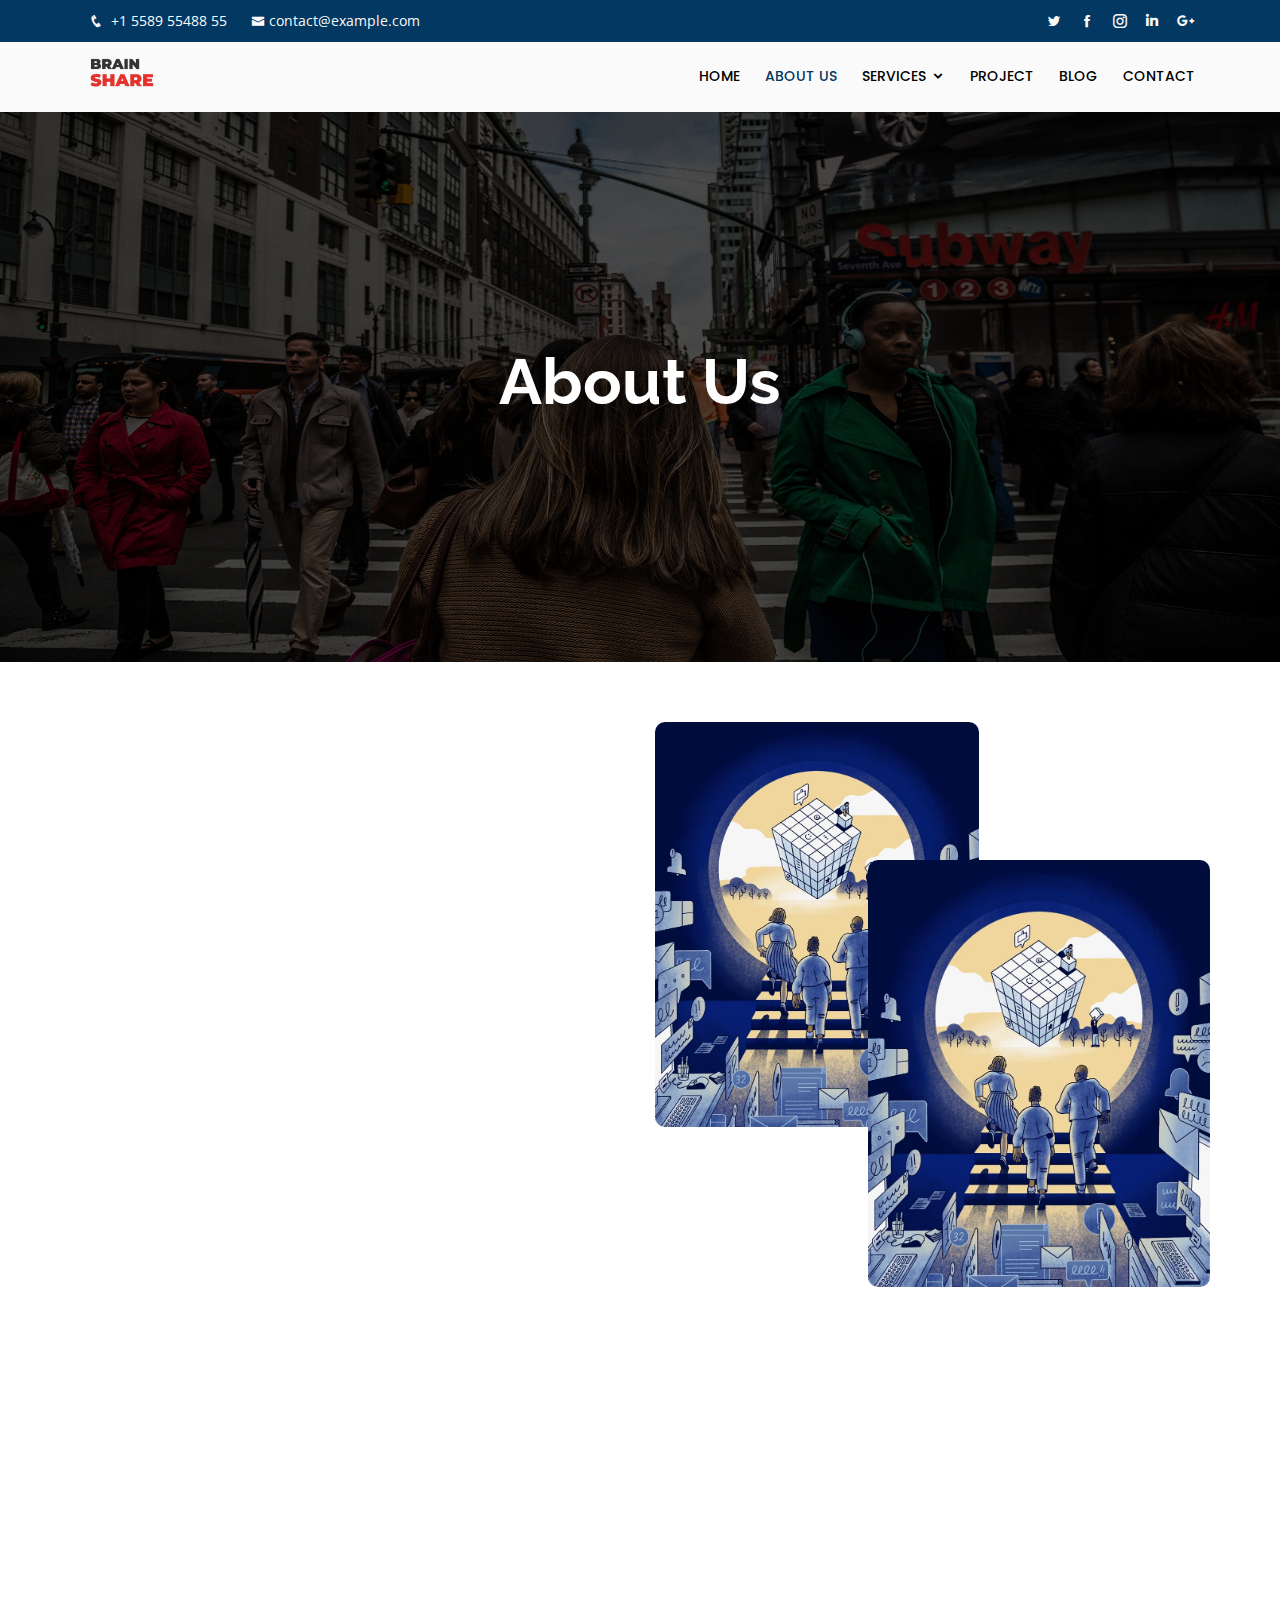
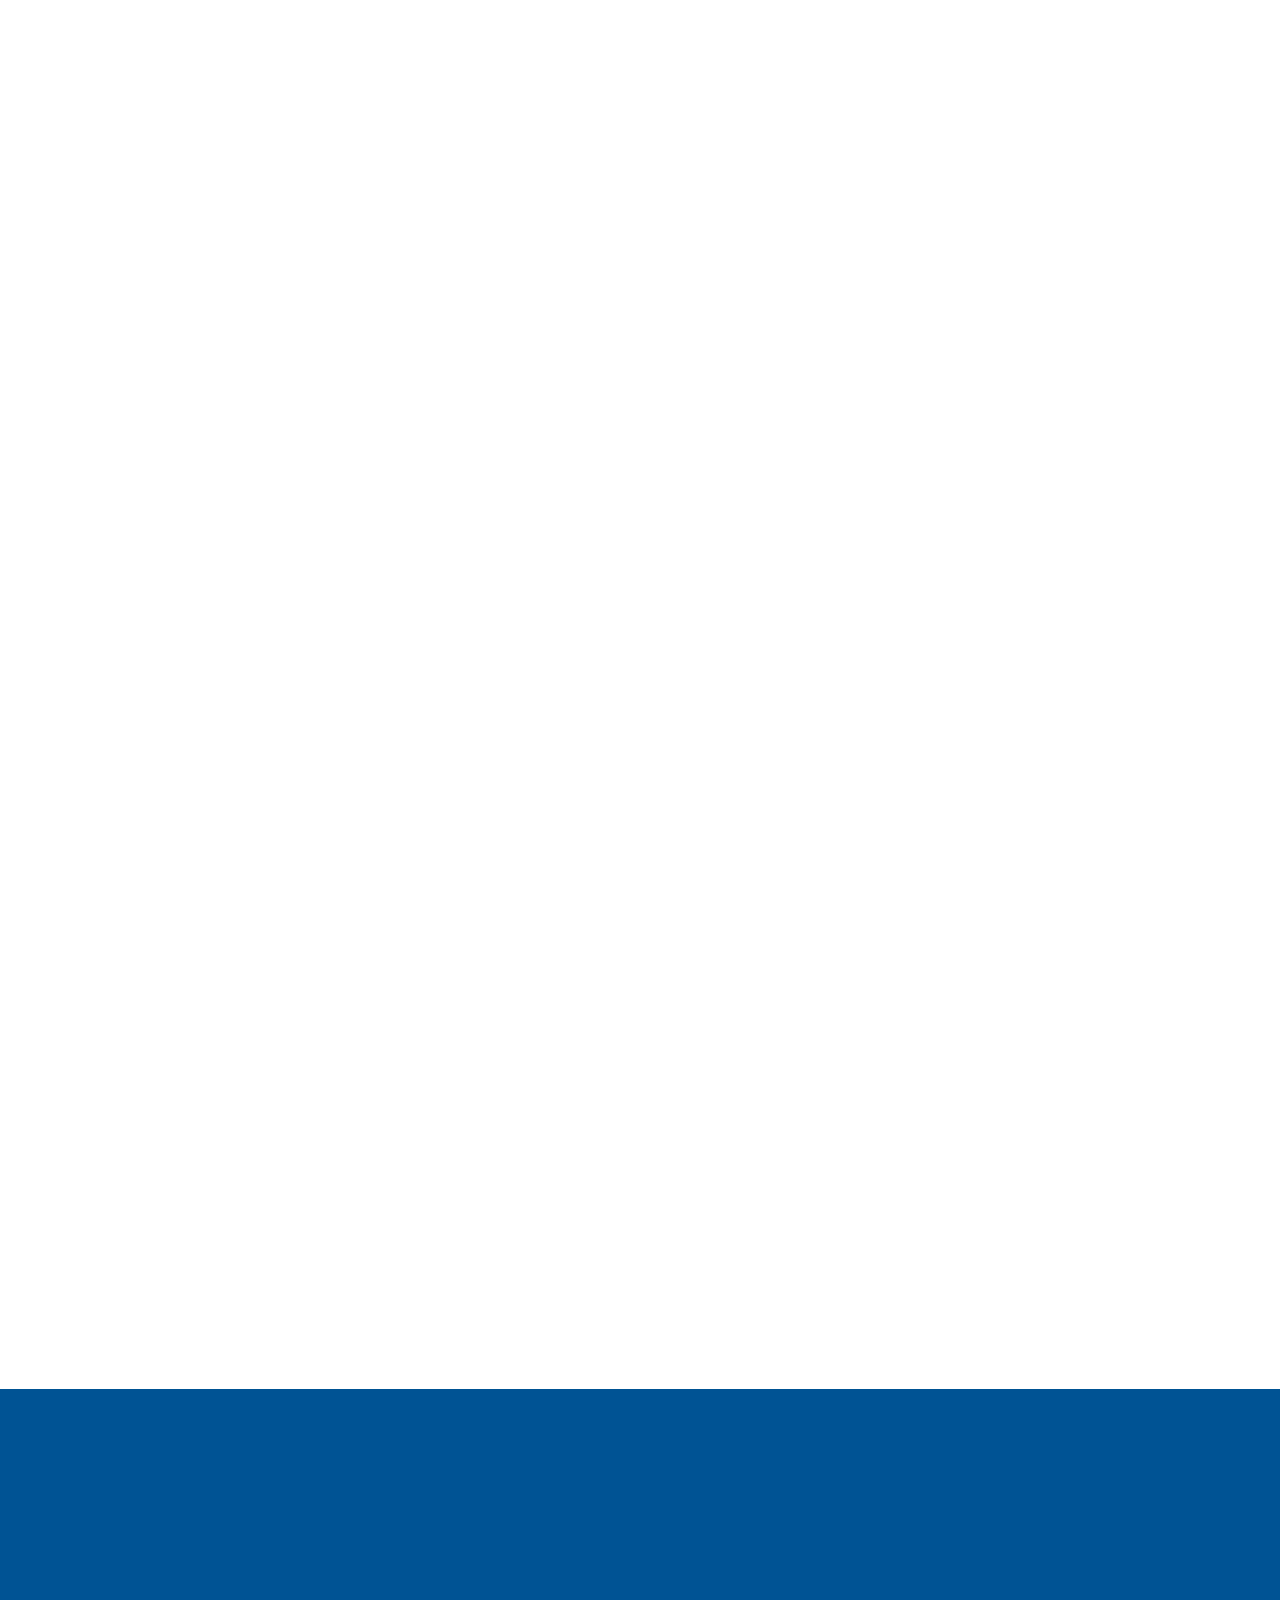
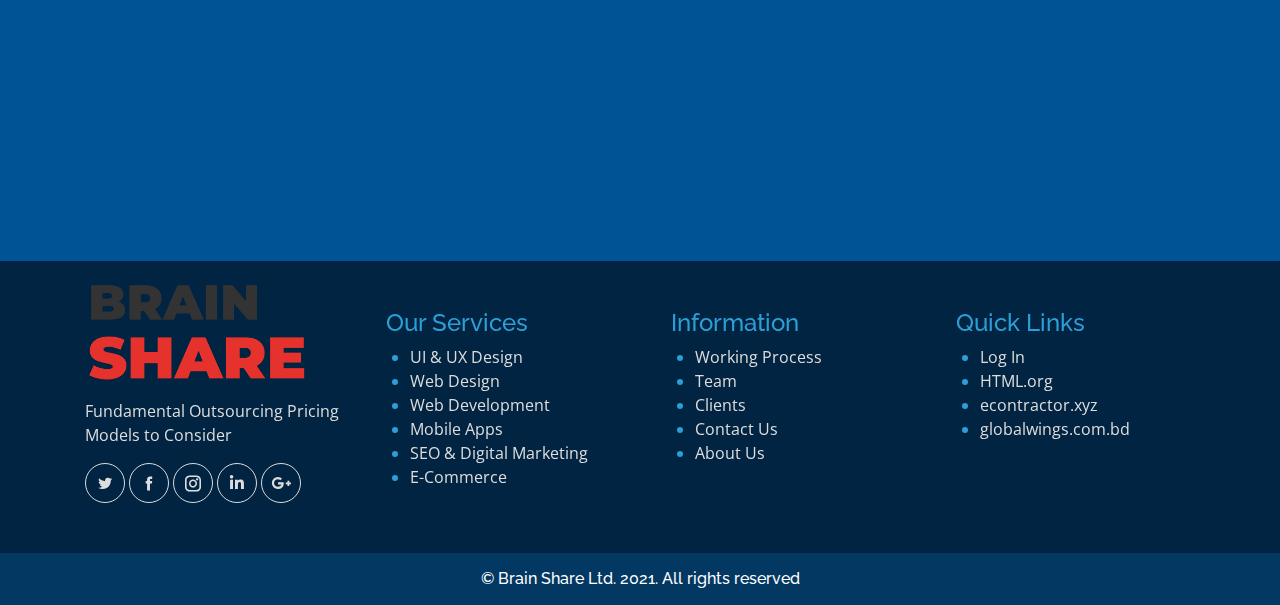
==== commit e554f49f: "Design Brain Share" ====
--- a/about.html
+++ b/about.html
@@ -295,7 +295,7 @@
 
 
     <!-- ======= Cta Section ======= -->
-    <section id="cta" class="cta" style="background: linear-gradient(rgba(2, 2, 2, 0.7), rgba(0, 0, 0, 0.9)), url('assets/img/leptop.jpeg') fixed center center;">
+    <!-- <section id="cta" class="cta" style="background: linear-gradient(rgba(2, 2, 2, 0.7), rgba(0, 0, 0, 0.9)), url('assets/img/leptop.jpeg') fixed center center;">
       <div class="container" data-aos="zoom-in">
 
 
@@ -331,10 +331,10 @@
 
         </div>
       </div>
-    </section>
+    </section> -->
     <!-- End Cta Section -->
      <!-- ======= About Section ======= -->
-     <section id="about" class="about">
+     <!-- <section id="about" class="about">
       <div class="container">
 
         <div class="row">
@@ -368,10 +368,10 @@
         </div>
 
       </div>
-    </section>
+    </section> -->
   <!-- End About Section -->
 
-  <section id="about" class="about text-white" style="position: relative;">
+  <!-- <section id="about" class="about text-white" style="position: relative;">
     <div class="container">
 
       <div class="row">
@@ -393,9 +393,9 @@
       <div class="vid-color-1"></div>
       <div class="vid-color-2"></div>
     </div>
-  </section>
+  </section> -->
     <!-- ======= Services Section ======= -->
-    <section id="work">
+    <!-- <section id="work">
       <div class="container">
 
         <div class="section-title" data-aos="zoom-in">
@@ -437,35 +437,40 @@
         </div>
 
       </div>
+    </section> -->
+    <!-- End Services Section -->
+    <section id="sponsor" class="pt-2" style="background: #005394;">
+      <div class="container" data-aos="fade-up">
+        <div class="section-title" data-aos="zoom-in">
+            <h3 class="text-white">Our Happy Clients</h3>
+        </div>
+        <div class="happy-client owl-carousel">
+          <div class="client-item text-center"> 
+            <div class="star">
+              <span>&#9733;&#9733;&#9733;&#9733;&#9733;</span>
+            </div>
+            <p>Lorem ipsum dolor sit amet, consectetur adipiscing elit. Tellus amet, dignissim sed dui sed massa augue orci. Justo a non a pellentesque neque. Auctor viverra egestas non cras malesuada netus nulla cursus. Elementum eu mollis sit viverra.</p>
+            <img src="assets/img/logoM.png" alt="">
+          </div>
+          <div class="client-item text-center"> 
+            <div class="star">
+              <span>&#9733;&#9733;&#9733;&#9733;&#9733;</span>
+            </div>
+            <p>Lorem ipsum dolor sit amet, consectetur adipiscing elit. Tellus amet, dignissim sed dui sed massa augue orci. Justo a non a pellentesque neque. Auctor viverra egestas non cras malesuada netus nulla cursus. Elementum eu mollis sit viverra.</p>
+            <img src="assets/img/images.png" alt="">
+          </div>
+          <div class="client-item text-center"> 
+            <div class="star">
+              <span>&#9733;&#9733;&#9733;&#9733;&#9733;</span>
+            </div>
+            <p>Lorem ipsum dolor sit amet, consectetur adipiscing elit. Tellus amet, dignissim sed dui sed massa augue orci. Justo a non a pellentesque neque. Auctor viverra egestas non cras malesuada netus nulla cursus. Elementum eu mollis sit viverra.</p>
+            <img src="assets/img/0526_Logo_06.png" alt="">
+          </div>
+        </div>
+      </div>
     </section>
-    <!-- End Services Section -->
-    <section id="sponsor" class="pb-1">
-      <div class="sponsor owl-carousel">
-        <div>
-          <img width="100%" src="assets/img/0526_Logo_06.png" alt="">
-        </div>
-        <div>
-          <img width="100%" src="assets/img/Adidas.png" alt="">
-        </div>
-        <div>
-          <img width="100%" src="assets/img/bigbrands.webp" alt="">
-        </div>
-        <div>
-          <img width="100%" src="assets/img/images.png" alt="">
-        </div>
-        <div>
-          <img width="100%" src="assets/img/logo.png" alt="">
-        </div>
-        <div>
-          <img width="100%" src="assets/img/MAIN.png" alt="">
-        </div>
-        <div>
-          <img width="100%" src="assets/img/0526_Logo_06.png" alt="">
-        </div>
-      </div>
-    </section>
-
-    <section id="latest-news">
+
+    <!-- <section id="latest-news">
       <div class="container">
         <div class="section-title pb-5" data-aos="zoom-in">
           <h3 style="color:#033862">Latest News</h3>
@@ -498,7 +503,7 @@
           </div>
         </div>
       </div>
-    </section>
+    </section> -->
 
 
   </main><!-- End #main -->
--- a/assets/css/style.css
+++ b/assets/css/style.css
@@ -1106,4 +1106,18 @@
   top: calc(100% - 35px);
   box-sizing: border-box;
   box-shadow: 3px 3px 5px 0px #ddd;
+}
+
+.happy-client img{
+  width: 200px !important;
+  margin: 0 auto;
+}
+.happy-client .client-item{
+  width: 70%;
+  margin: 0 auto;
+  color: #ddd;
+}
+.happy-client .client-item .star{
+  color: #ddd;
+    font-size: 4em;
 }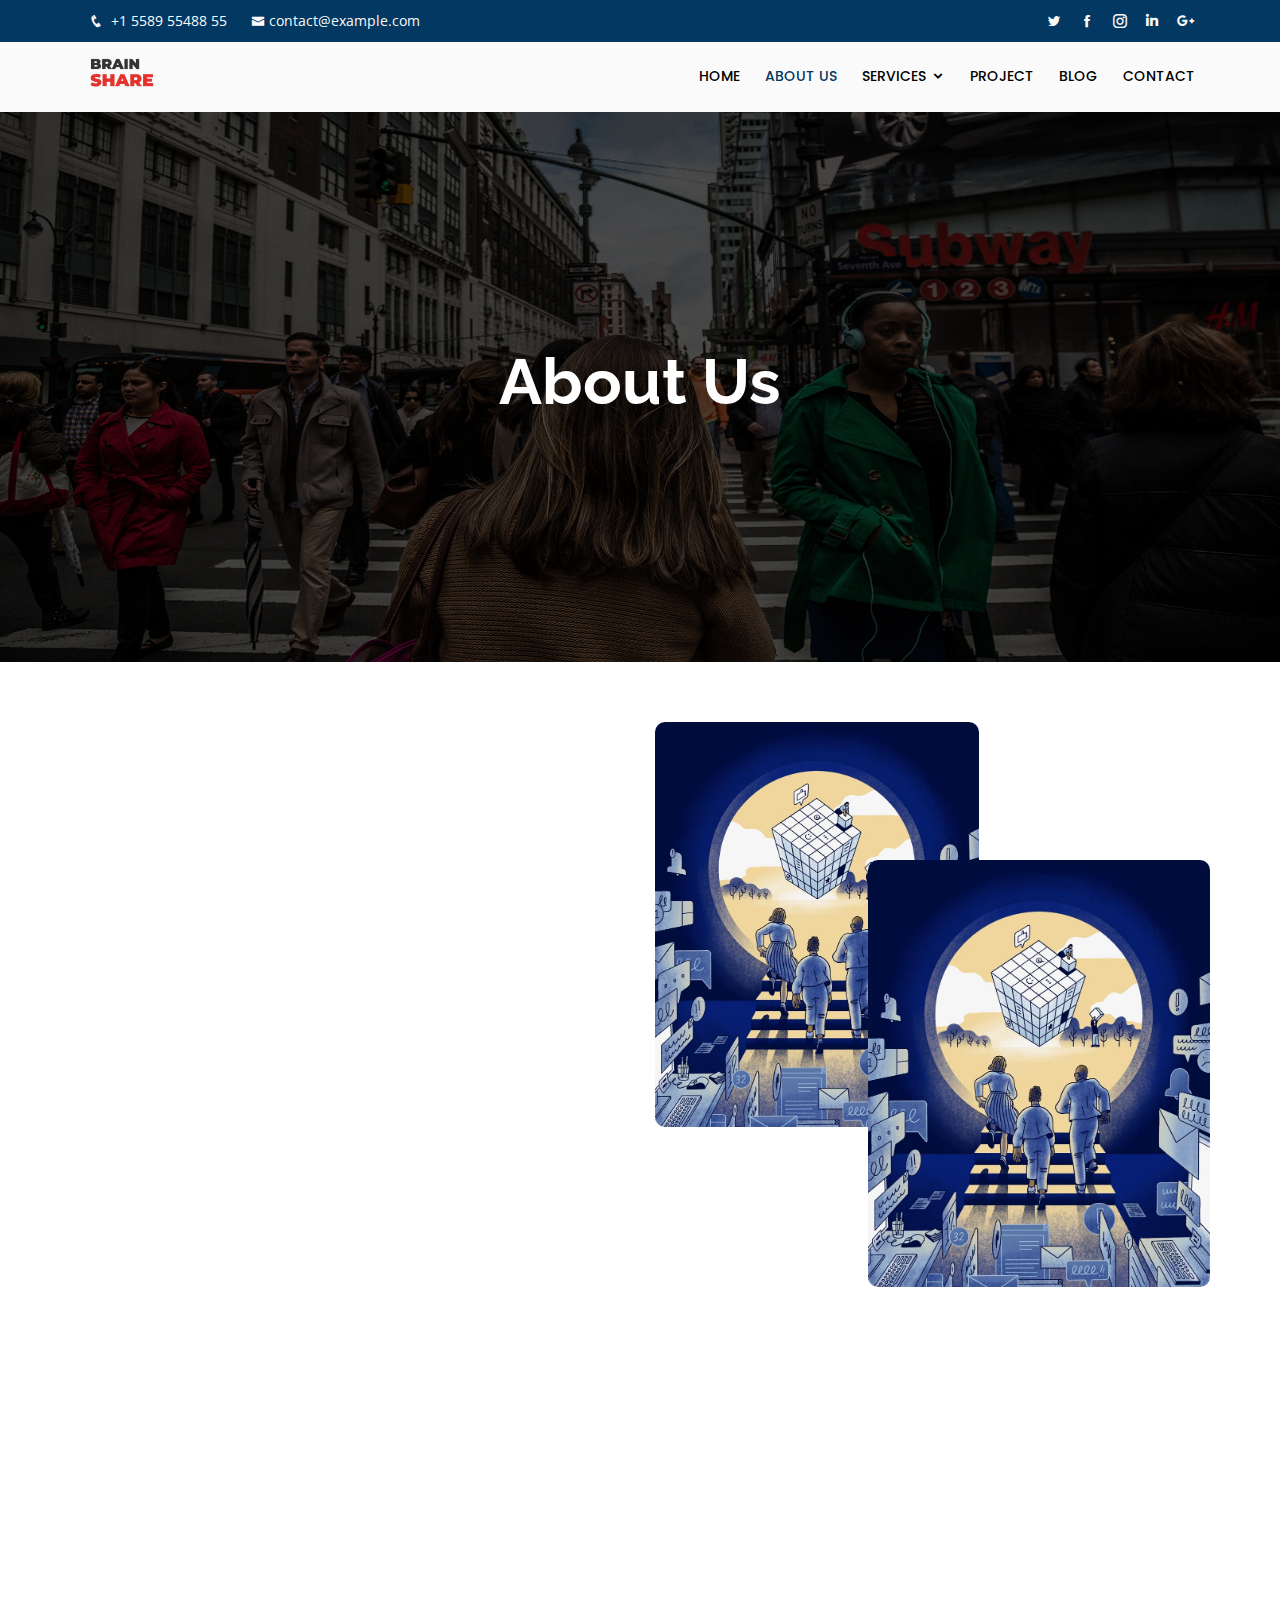
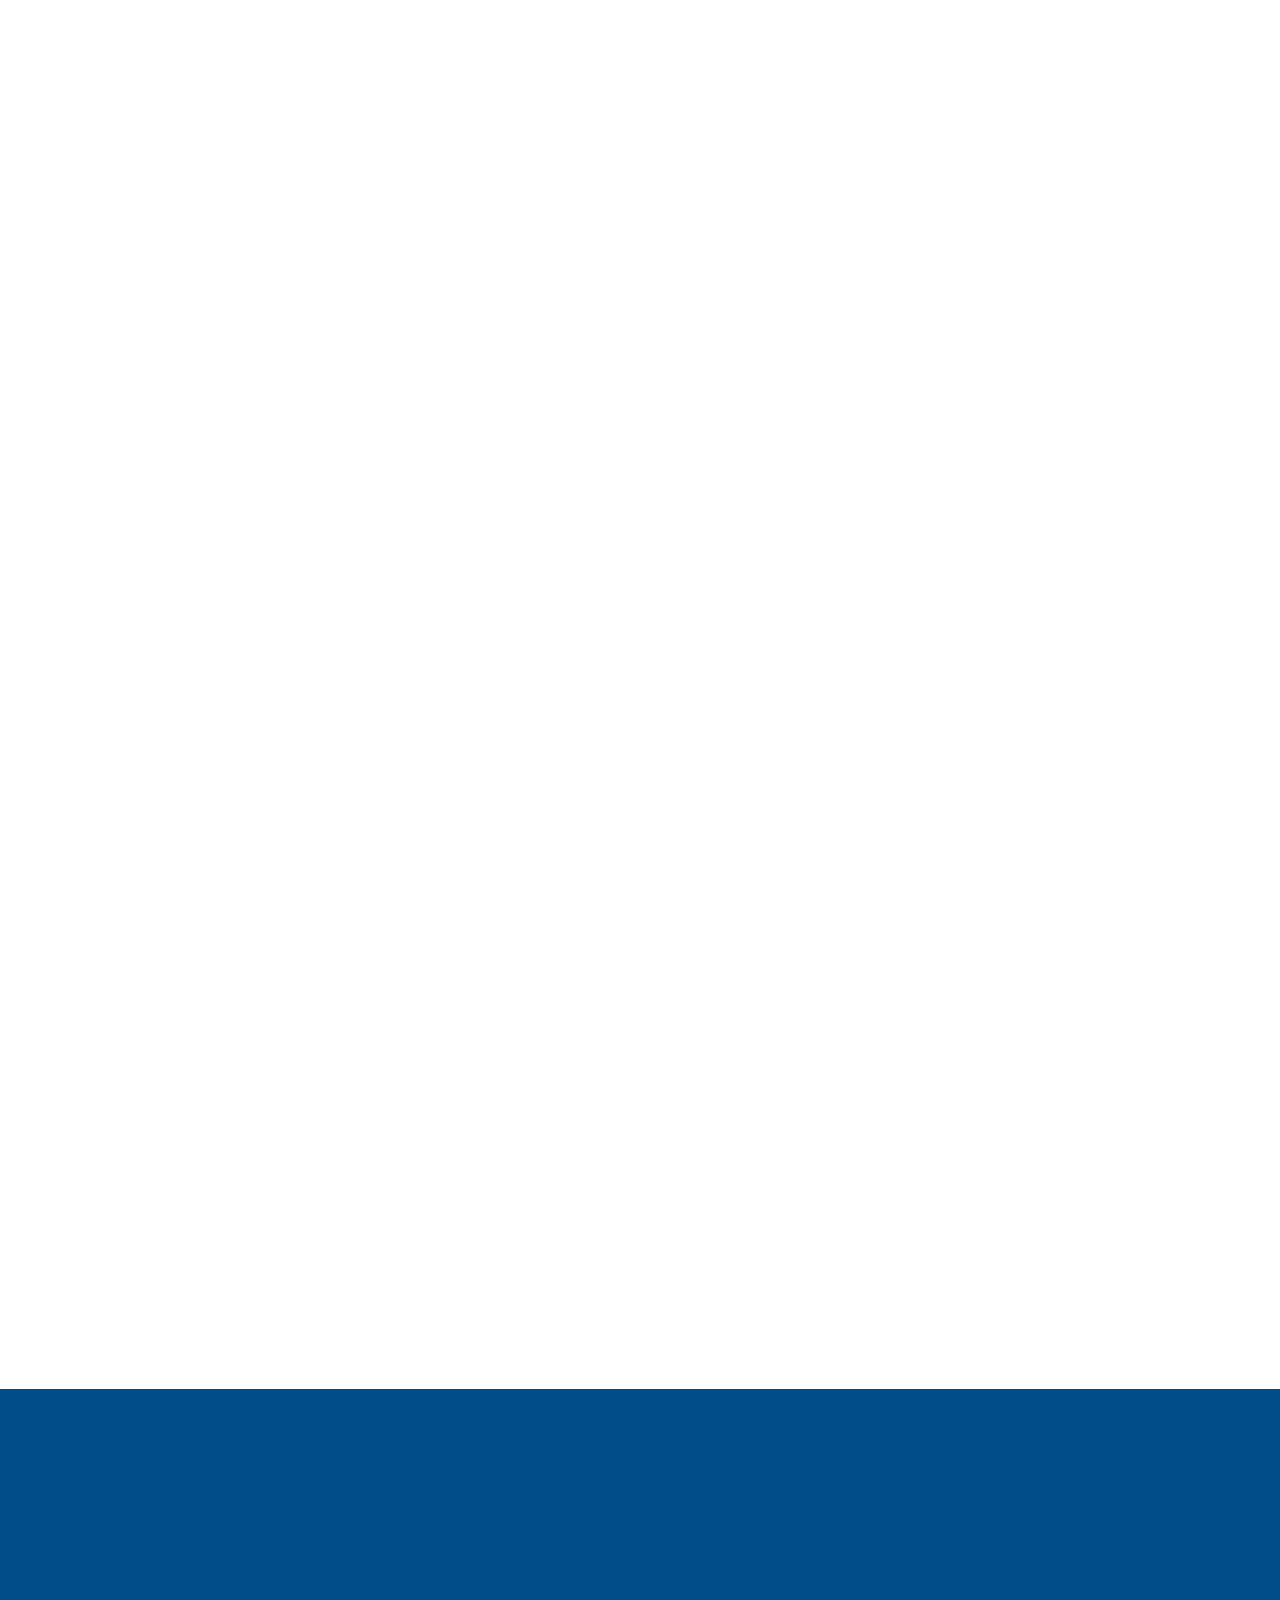
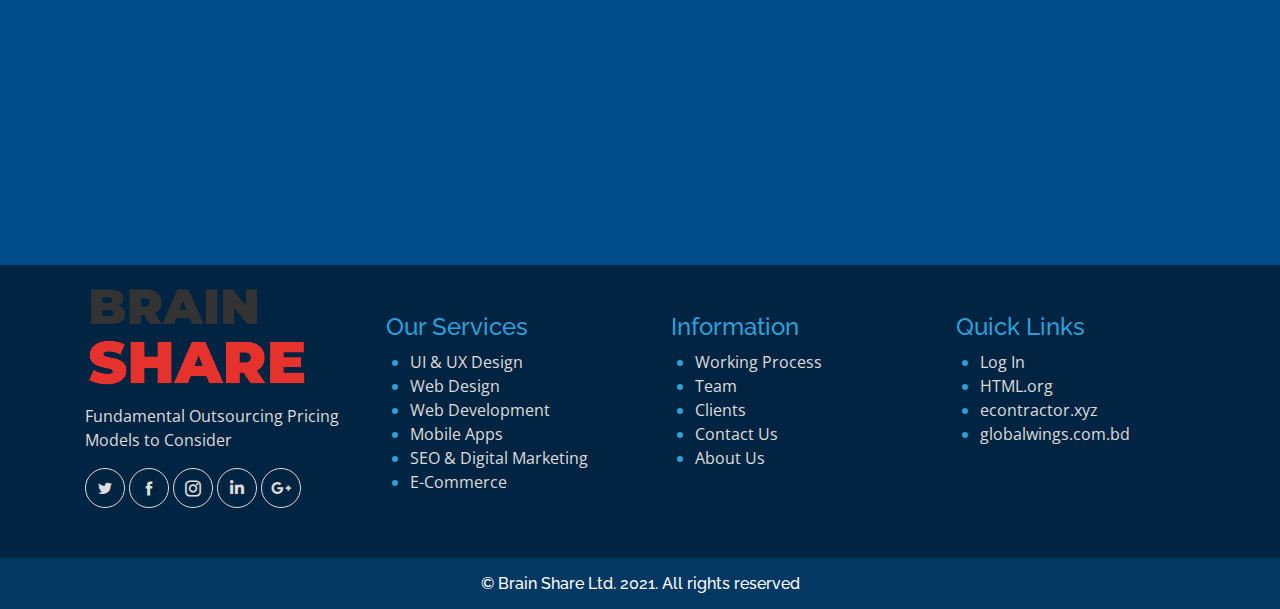
==== commit a8a2995f: "Design services page" ====
--- a/about.html
+++ b/about.html
@@ -291,220 +291,78 @@
         </div>
     </section>
 
-    <!-- End Why Us Section -->
-
-
-    <!-- ======= Cta Section ======= -->
-    <!-- <section id="cta" class="cta" style="background: linear-gradient(rgba(2, 2, 2, 0.7), rgba(0, 0, 0, 0.9)), url('assets/img/leptop.jpeg') fixed center center;">
-      <div class="container" data-aos="zoom-in">
-
-
-        <div class="row counters">
-
-          <div class="col-lg-3 col-6 text-center">
-            <span class="text-white display-4">
-              <span data-toggle="counter-up">20</span><span>+</span>
-            </span>
-            <p>YEARS OF EXPERIENCE</p>
-          </div>
-
-          <div class="col-lg-3 col-6 text-center">
-            <span class="text-white display-4">
-              <span data-toggle="counter-up">400</span><span>+</span>
-            </span>
-            <p>PROJECTS COMPLETED</p>
-          </div>
-
-          <div class="col-lg-3 col-6 text-center">
-            <span class="text-white display-4">
-              <span data-toggle="counter-up">300</span><span>+</span>
-            </span>
-            <p>EXPERT PROFESSIONALS</p>
-          </div>
-
-          <div class="col-lg-3 col-6 text-center">
-            <span class="text-white display-4">
-              <span data-toggle="counter-up">350</span><span>+</span>
-            </span>
-            <p>HAPPY CUSTOMERS</p>
-          </div>
-
-        </div>
-      </div>
-    </section> -->
-    <!-- End Cta Section -->
-     <!-- ======= About Section ======= -->
-     <!-- <section id="about" class="about">
+    <!-- ======= Testimonials Section ======= -->
+    <section id="testimonials" class="testimonials pt-1">
       <div class="container">
-
-        <div class="row">
-          <div class="col-xl-6 col-lg-6 d-flex flex-column align-items-stretch justify-content-center py-5 px-lg-5">
-            <div class="box-heading" data-aos="fade-up">
-              <h3>Expert IT solutions for Your business</h3>
-              <p><strong>Esse voluptas cumque vel exercitationem. Reiciendis est hic accusamus. Non ipsam et sed minima temporibus laudantium. Soluta voluptate sed facere corporis dolores excepturi. Libero laboriosam sint et id nulla tenetur. Suscipit aut voluptate.</strong></p>
-              <div class="bar-content bar-list">
-                <div class="ml-4">
-                  <ul>
-                    <li> <span></span> With The Aspects Of Professiona</li>
-                    <li> <span></span> With The Aspects Of Professiona</li>
-                    <li> <span></span> With The Aspects Of Professiona</li>
-                    <li> <span></span> With The Aspects Of Professiona</li>
-                    <li> <span></span> With The Aspects Of Professiona</li>
-                  </ul>
-                </div>
-              </div>
-            </div>
-          </div>
-
-          <div class="col-xl-6 col-lg-6 img-box justify-content-center align-items-stretch" data-aos="zoom-in">
-            <div class="img1" style="width: 70%;">
-              <img width="100%" height="100%" src="assets/img/coding-on-laptop.jpg" alt="">
-            </div>
-            <div class="img2" style="width: 70%;">
-              <img width="100%" height="100%" src="assets/img/coding-on-laptop.jpg" alt="">
-            </div>
-            
-          </div>
-        </div>
-
-      </div>
-    </section> -->
-  <!-- End About Section -->
-
-  <!-- <section id="about" class="about text-white" style="position: relative;">
-    <div class="container">
-
-      <div class="row">
-        <div class="col-xl-6 col-lg-6 video-box d-flex justify-content-center align-items-stretch" data-aos="zoom-in" style=" background: url('assets/img/dfgg.jpg') center center no-repeat;">
-          <a href="https://www.youtube.com/watch?v=gpjv--hxUQM" class="venobox play-btn mb-4" data-vbtype="video" data-autoplay="true"></a>
-        </div>
-        <div class="col-xl-6 col-lg-6 d-flex flex-column align-items-stretch justify-content-center py-5 px-lg-5">
-          <div class="box-heading" data-aos="fade-up">
-            <h3 class="text-white">Expert IT solutions for Your business</h3>
-            <p><strong>Esse voluptas cumque vel exercitationem. Reiciendis est hic accusamus. Non ipsam et sed minima temporibus laudantium. Soluta voluptate sed facere corporis dolores excepturi. Libero laboriosam sint et id nulla tenetur. Suscipit aut voluptate.</strong></p>
-            <div class="">
-              <a href="#" class="btn text-white" style="background: #0077D7;">More About Us </a>
-            </div>
-          </div>
-        </div>
-      </div>
-    </div>
-    <div class="multi-color">
-      <div class="vid-color-1"></div>
-      <div class="vid-color-2"></div>
-    </div>
-  </section> -->
-    <!-- ======= Services Section ======= -->
-    <!-- <section id="work">
-      <div class="container">
-
         <div class="section-title" data-aos="zoom-in">
-          <h3>Our Working Process</h3>
-        </div>
-
-        <div class="row text-center">
-          <div class="col-md-4 col-12 stap" data-aos="zoom-in">
-            <span>1</span>
-          </div>
-          <div class="col-md-4 col-12 stap" data-aos="zoom-in">
-            <span>2</span>
-          </div>
-          <div class="col-md-4 col-12 stap line-no" data-aos="zoom-in">
-            <span>3</span>
-          </div>
-          <div class="col-md-4 col-12 mt-5" data-aos="fade-up">
-            <h4>Select A Project</h4>
-            <p>We havwe the technology and industry 
-              expertise to develop solutions that can
-              connect people and businesses across 
-              variety of mobile devices</p>
-          </div>
-          <div class="col-md-4 col-12 mt-5" data-aos="fade-up">
-            <h4>Project Analysis </h4>
-            <p>We havwe the technology and industry 
-              expertise to develop solutions that can
-              connect people and businesses across 
-              variety of mobile devices</p>
-          </div>
-          <div class="col-md-4 col-12 mt-5" data-aos="fade-up">
-            <h4>Deliver Result</h4>
-            <p>We havwe the technology and industry 
-              expertise to develop solutions that can
-              connect people and businesses across 
-              variety of mobile devices</p>
-          </div>
-          
-        </div>
-
-      </div>
-    </section> -->
-    <!-- End Services Section -->
-    <section id="sponsor" class="pt-2" style="background: #005394;">
-      <div class="container" data-aos="fade-up">
-        <div class="section-title" data-aos="zoom-in">
-            <h3 class="text-white">Our Happy Clients</h3>
-        </div>
-        <div class="happy-client owl-carousel">
-          <div class="client-item text-center"> 
+          <h3 style="color:#ddd">Our Happy Clients</h3>
+        </div>
+        <div class="owl-carousel testimonials-carousel" data-aos="zoom-in">
+
+          <div class="testimonial-item">
             <div class="star">
               <span>&#9733;&#9733;&#9733;&#9733;&#9733;</span>
             </div>
-            <p>Lorem ipsum dolor sit amet, consectetur adipiscing elit. Tellus amet, dignissim sed dui sed massa augue orci. Justo a non a pellentesque neque. Auctor viverra egestas non cras malesuada netus nulla cursus. Elementum eu mollis sit viverra.</p>
-            <img src="assets/img/logoM.png" alt="">
-          </div>
-          <div class="client-item text-center"> 
+            <p>
+              <i class="bx bxs-quote-alt-left quote-icon-left"></i>
+              Proin iaculis purus consequat sem cure digni ssim donec porttitora entum suscipit rhoncus. Accusantium quam, ultricies eget id, aliquam eget nibh et. Maecen aliquam, risus at semper.
+              <i class="bx bxs-quote-alt-right quote-icon-right"></i>
+            </p>
+            <img src="assets/img/logoM.png" class="testimonial-img" alt="">
+          </div>
+
+          <div class="testimonial-item">
             <div class="star">
               <span>&#9733;&#9733;&#9733;&#9733;&#9733;</span>
             </div>
-            <p>Lorem ipsum dolor sit amet, consectetur adipiscing elit. Tellus amet, dignissim sed dui sed massa augue orci. Justo a non a pellentesque neque. Auctor viverra egestas non cras malesuada netus nulla cursus. Elementum eu mollis sit viverra.</p>
-            <img src="assets/img/images.png" alt="">
-          </div>
-          <div class="client-item text-center"> 
+            <p>
+              <i class="bx bxs-quote-alt-left quote-icon-left"></i>
+              Export tempor illum tamen malis malis eram quae irure esse labore quem cillum quid cillum eram malis quorum velit fore eram velit sunt aliqua noster fugiat irure amet legam anim culpa.
+              <i class="bx bxs-quote-alt-right quote-icon-right"></i>
+            </p>
+            <img src="assets/img/logoM.png" class="testimonial-img" alt="">
+          </div>
+
+          <div class="testimonial-item">
             <div class="star">
               <span>&#9733;&#9733;&#9733;&#9733;&#9733;</span>
             </div>
-            <p>Lorem ipsum dolor sit amet, consectetur adipiscing elit. Tellus amet, dignissim sed dui sed massa augue orci. Justo a non a pellentesque neque. Auctor viverra egestas non cras malesuada netus nulla cursus. Elementum eu mollis sit viverra.</p>
-            <img src="assets/img/0526_Logo_06.png" alt="">
-          </div>
-        </div>
-      </div>
-    </section>
-
-    <!-- <section id="latest-news">
-      <div class="container">
-        <div class="section-title pb-5" data-aos="zoom-in">
-          <h3 style="color:#033862">Latest News</h3>
-        </div>
-        <div class="row">
-          <div class="col-sm-6 col-12 left-news" data-aos="zoom-in">
-            <img src="assets/img/testimonials-bg.jpg" alt="">
-            <div class="content">
-              <span>Jun 12, 2020</span>
-              <h5 class="my-3"><strong>Team Digital Innovation Wins Silver Medal Award in International Blockchain Olympaid 2020</strong></h5>
-              <p>Lorem Ipsum is simply dummy text of the printing and typesetting industry. Lorem Ipsum has been the industry's standard dummy text ever since the 1500s, when an unknown printer took a galley of type and scrambled it to make a type specimen book.</p>
-            </div>
-          </div>
-          <div class="col-sm-6 col-12 right-news">
-            <div class="content mb-3" data-aos="fade-down">
-              <div class="img"></div>
-              <div class="text">
-                <h6 class="my-3"><strong>Fundamental Outsourcing Pricing Models to Consider</strong></h6>
-                <small>More and more business are starting to embrace software development outsourcing.There exist three main engagement models that enable compaines to s.. </small>
-              </div>
-            </div>
-  
-            <div class="content mt-3" data-aos="fade-up">
-              <div class="img"></div>
-              <div class="text">
-                <h6 class="my-3"><strong>Fundamental Outsourcing Pricing Models to Consider</strong></h6>
-                <small>More and more business are starting to embrace software development outsourcing.There exist three main engagement models that enable compaines to s.. </small>
-              </div>
-            </div>
-          </div>
-        </div>
-      </div>
-    </section> -->
-
+            <p>
+              <i class="bx bxs-quote-alt-left quote-icon-left"></i>
+              Enim nisi quem export duis labore cillum quae magna enim sint quorum nulla quem veniam duis minim tempor labore quem eram duis noster aute amet eram fore quis sint minim.
+              <i class="bx bxs-quote-alt-right quote-icon-right"></i>
+            </p>
+            <img src="assets/img/logoM.png" class="testimonial-img" alt="">
+          </div>
+
+          <div class="testimonial-item">
+            <div class="star">
+              <span>&#9733;&#9733;&#9733;&#9733;&#9733;</span>
+            </div>
+            <p>
+              <i class="bx bxs-quote-alt-left quote-icon-left"></i>
+              Fugiat enim eram quae cillum dolore dolor amet nulla culpa multos export minim fugiat minim velit minim dolor enim duis veniam ipsum anim magna sunt elit fore quem dolore labore illum veniam.
+              <i class="bx bxs-quote-alt-right quote-icon-right"></i>
+            </p>
+            <img src="assets/img/logoM.png" class="testimonial-img" alt="">
+          </div>
+
+          <div class="testimonial-item">
+            <div class="star">
+              <span>&#9733;&#9733;&#9733;&#9733;&#9733;</span>
+            </div>
+            <p>
+              <i class="bx bxs-quote-alt-left quote-icon-left"></i>
+              Quis quorum aliqua sint quem legam fore sunt eram irure aliqua veniam tempor noster veniam enim culpa labore duis sunt culpa nulla illum cillum fugiat legam esse veniam culpa fore nisi cillum quid.
+              <i class="bx bxs-quote-alt-right quote-icon-right"></i>
+            </p>
+            <img src="assets/img/logoM.png" class="testimonial-img" alt="">
+          </div>
+
+        </div>
+
+      </div>
+    </section><!-- End Testimonials Section -->
 
   </main><!-- End #main -->
 
--- a/assets/css/style.css
+++ b/assets/css/style.css
@@ -1108,7 +1108,7 @@
   box-shadow: 3px 3px 5px 0px #ddd;
 }
 
-.happy-client img{
+/* .happy-client img{
   width: 200px !important;
   margin: 0 auto;
 }
@@ -1120,4 +1120,205 @@
 .happy-client .client-item .star{
   color: #ddd;
     font-size: 4em;
+} */
+
+
+/*--------------------------------------------------------------
+# Testimonials
+--------------------------------------------------------------*/
+.testimonials .testimonial-item .star{
+  color: #ddd;
+    font-size: 4em;
+}
+.testimonials {
+  padding: 80px 0;
+  background: #004d8a;
+  position: relative;
+}
+
+.testimonials .section-header {
+  margin-bottom: 40px;
+}
+
+.testimonials .testimonial-item {
+  text-align: center;
+  color: #fff;
+}
+
+.testimonials .testimonial-item .testimonial-img {
+  width: 200px;
+  margin: 0 auto;
+}
+
+.testimonials .testimonial-item h3 {
+  font-size: 20px;
+  font-weight: bold;
+  margin: 10px 0 5px 0;
+  color: #fff;
+}
+
+.testimonials .testimonial-item h4 {
+  font-size: 14px;
+  color: #ddd;
+  margin: 0 0 15px 0;
+}
+
+.testimonials .testimonial-item .quote-icon-left, .testimonials .testimonial-item .quote-icon-right {
+  color: rgba(255, 255, 255, 0.4);
+  font-size: 26px;
+}
+
+.testimonials .testimonial-item .quote-icon-left {
+  display: inline-block;
+  left: -5px;
+  position: relative;
+}
+
+.testimonials .testimonial-item .quote-icon-right {
+  display: inline-block;
+  right: -5px;
+  position: relative;
+  top: 10px;
+}
+
+.testimonials .testimonial-item p {
+  font-style: italic;
+  margin: 0 auto 15px auto;
+  color: #eee;
+}
+
+.testimonials .owl-nav, .testimonials .owl-dots {
+  margin-top: 5px;
+  text-align: center;
+}
+
+.testimonials .owl-dot {
+  display: inline-block;
+  margin: 0 5px;
+  width: 12px;
+  height: 12px;
+  border-radius: 50%;
+  background-color: rgba(255, 255, 255, 0.4) !important;
+}
+
+.testimonials .owl-dot.active {
+  background-color: #8fc04e !important;
+}
+
+@media (min-width: 1024px) {
+  .testimonials {
+    background-attachment: fixed;
+  }
+}
+
+@media (min-width: 992px) {
+  .testimonials .testimonial-item p {
+    width: 80%;
+  }
+}
+
+/* pricing  */
+
+#pricing .pricing .col-12{
+  border: 1.5px solid #0077D7;
+  margin: 10px;
+  border-radius: 1.5em;
+  text-align: center;
+  margin: 0 auto;
+}
+#pricing .pricing .col-12 span{
+  background: #0077D7;
+  padding: 15px;
+  display: inline-block;
+  border-radius: 50%;
+  margin: 20px 0;
+}
+#pricing .pricing .col-12 h5{
+  font-weight: 700;
+}
+#pricing .pricing .col-12 p{
+  margin-bottom: 10px;
+}
+#pricing .pricing .col-12 .price{
+  margin-top: 15px;
+  position: relative;
+  display: inline-block;
+  font-weight: 700;
+}
+#pricing .pricing .col-12 .price::after{
+  content: 'BDT';
+  font-size: 16px;
+  position: absolute;
+  right: 100%;
+  top: 0;
+}
+
+#pricing .pricing .col-12 {
+    border: 1.5px solid #0077D7;
+    box-sizing: border-box;
+    box-shadow: 3px 3px 4px 0px #ddd;
+    border-radius: 1.5em;
+    text-align: center;
+    margin: 0 auto;
+    margin-bottom: 15px;
+    margin-top: 15px;
+}
+.pb-4, .py-4 {
+    padding-bottom: 1.5rem!important;
+}
+#pricing .pricing .special{
+  position: absolute;
+  background: #0077D7;
+  width: 100%;
+  height: 20px;
+  top: -1px;
+  left: 0;
+  border-radius: 20px 20px 0 0;
+}
+#pricing .pricing .special::before{
+    content: '';
+    background: #14133B;
+    width: 20px;
+    height: 20px;
+    position: absolute;
+    transform: rotate(40deg);
+    left: calc(80% - 8px);
+    top: -11px;
+    z-index: -1;
+}
+#pricing .pricing .special::after{
+  content: '';
+  background: #0077D7;
+  width: 24px;
+  height: 70px;
+  position: absolute;
+  left: 80%;
+  top: -15px;
+  border-radius: 0px 0px 5px 5px;
+}
+@media (min-width: 1210px){
+  #pricing .pricing .col-lg-3 {
+      -ms-flex: 0 0 23% !important;
+      flex: 0 0 23% !important;
+      max-width: 23% !important;
+  }
+}
+@media (min-width: 768px){
+  #pricing .pricing .col-md-6 {
+    -ms-flex: 0 0 45%;
+    flex: 0 0 45%;
+    max-width: 45%;
+  }
+}
+
+/* choose */
+
+#choose .img{
+  width: 30%;
+  float: left;
+}
+#choose .content{
+  width: 70%;
+  overflow: hidden;
+  padding: 1em;
 }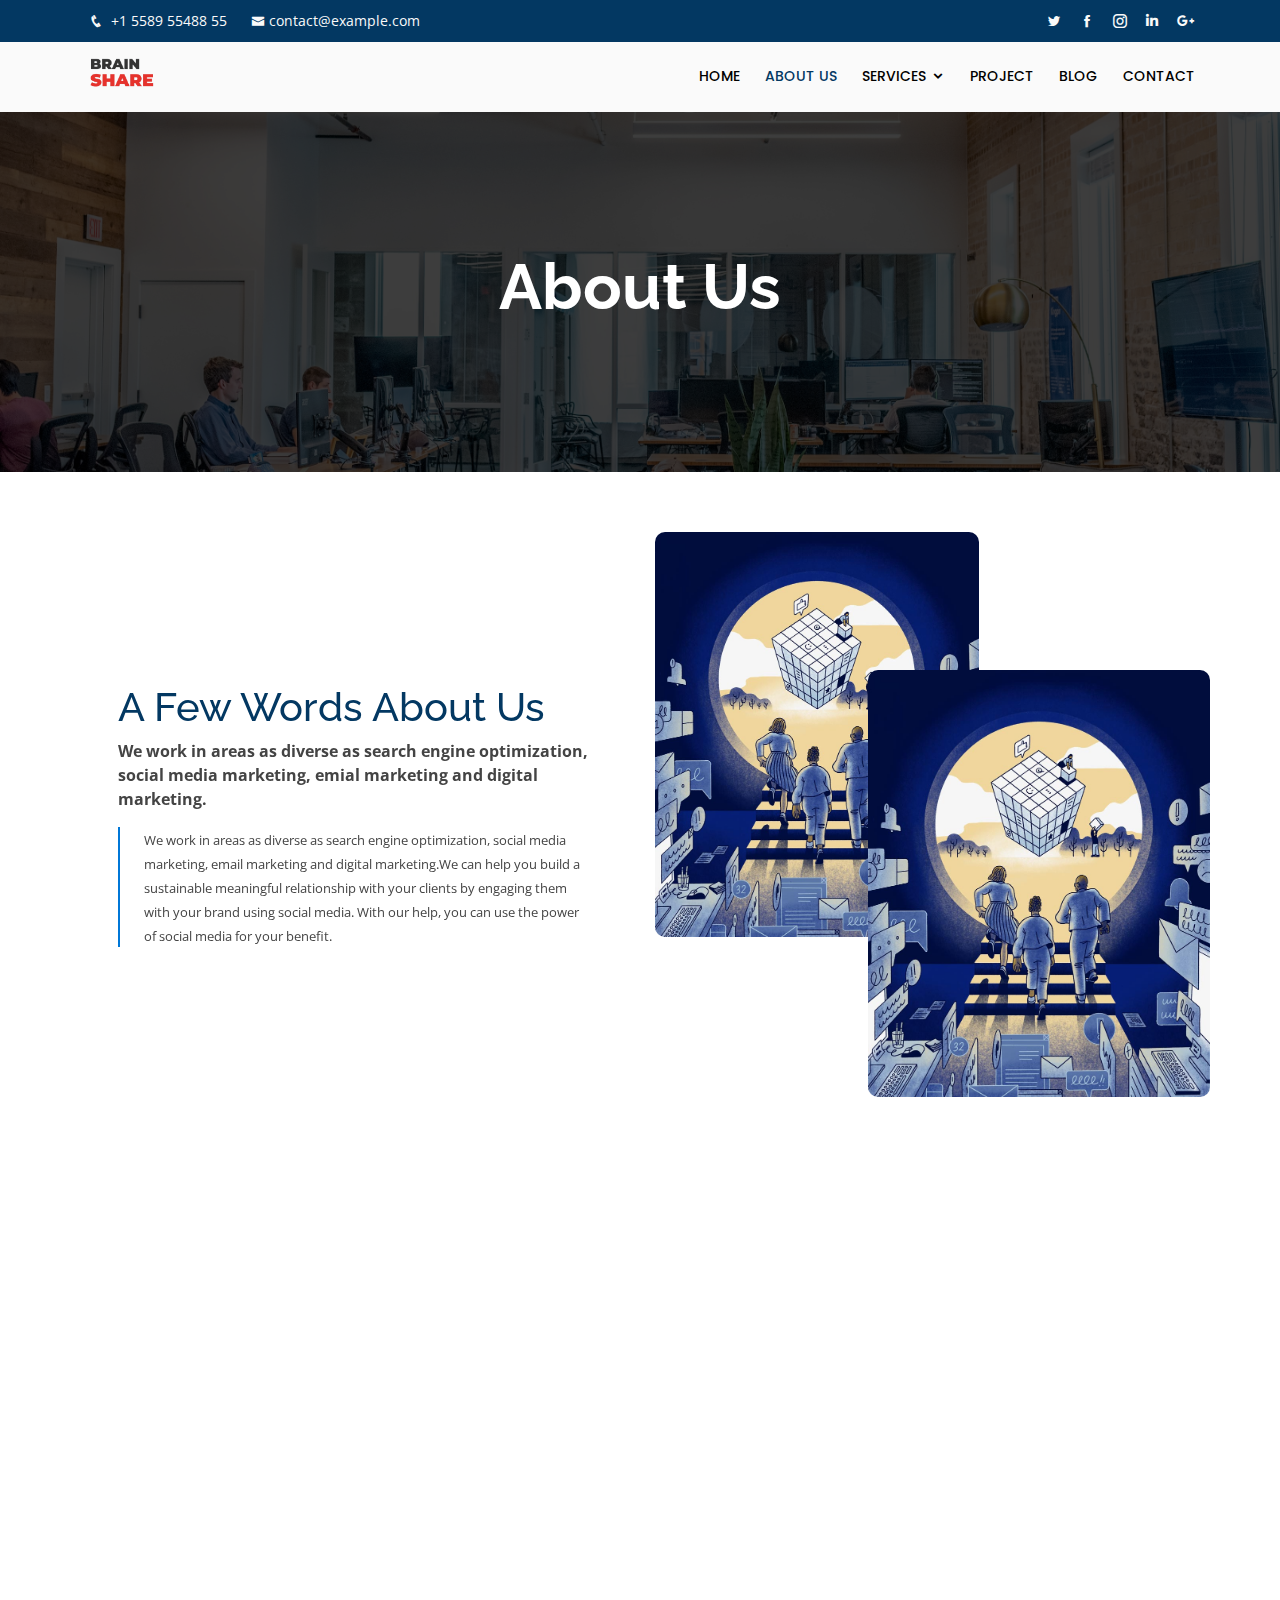
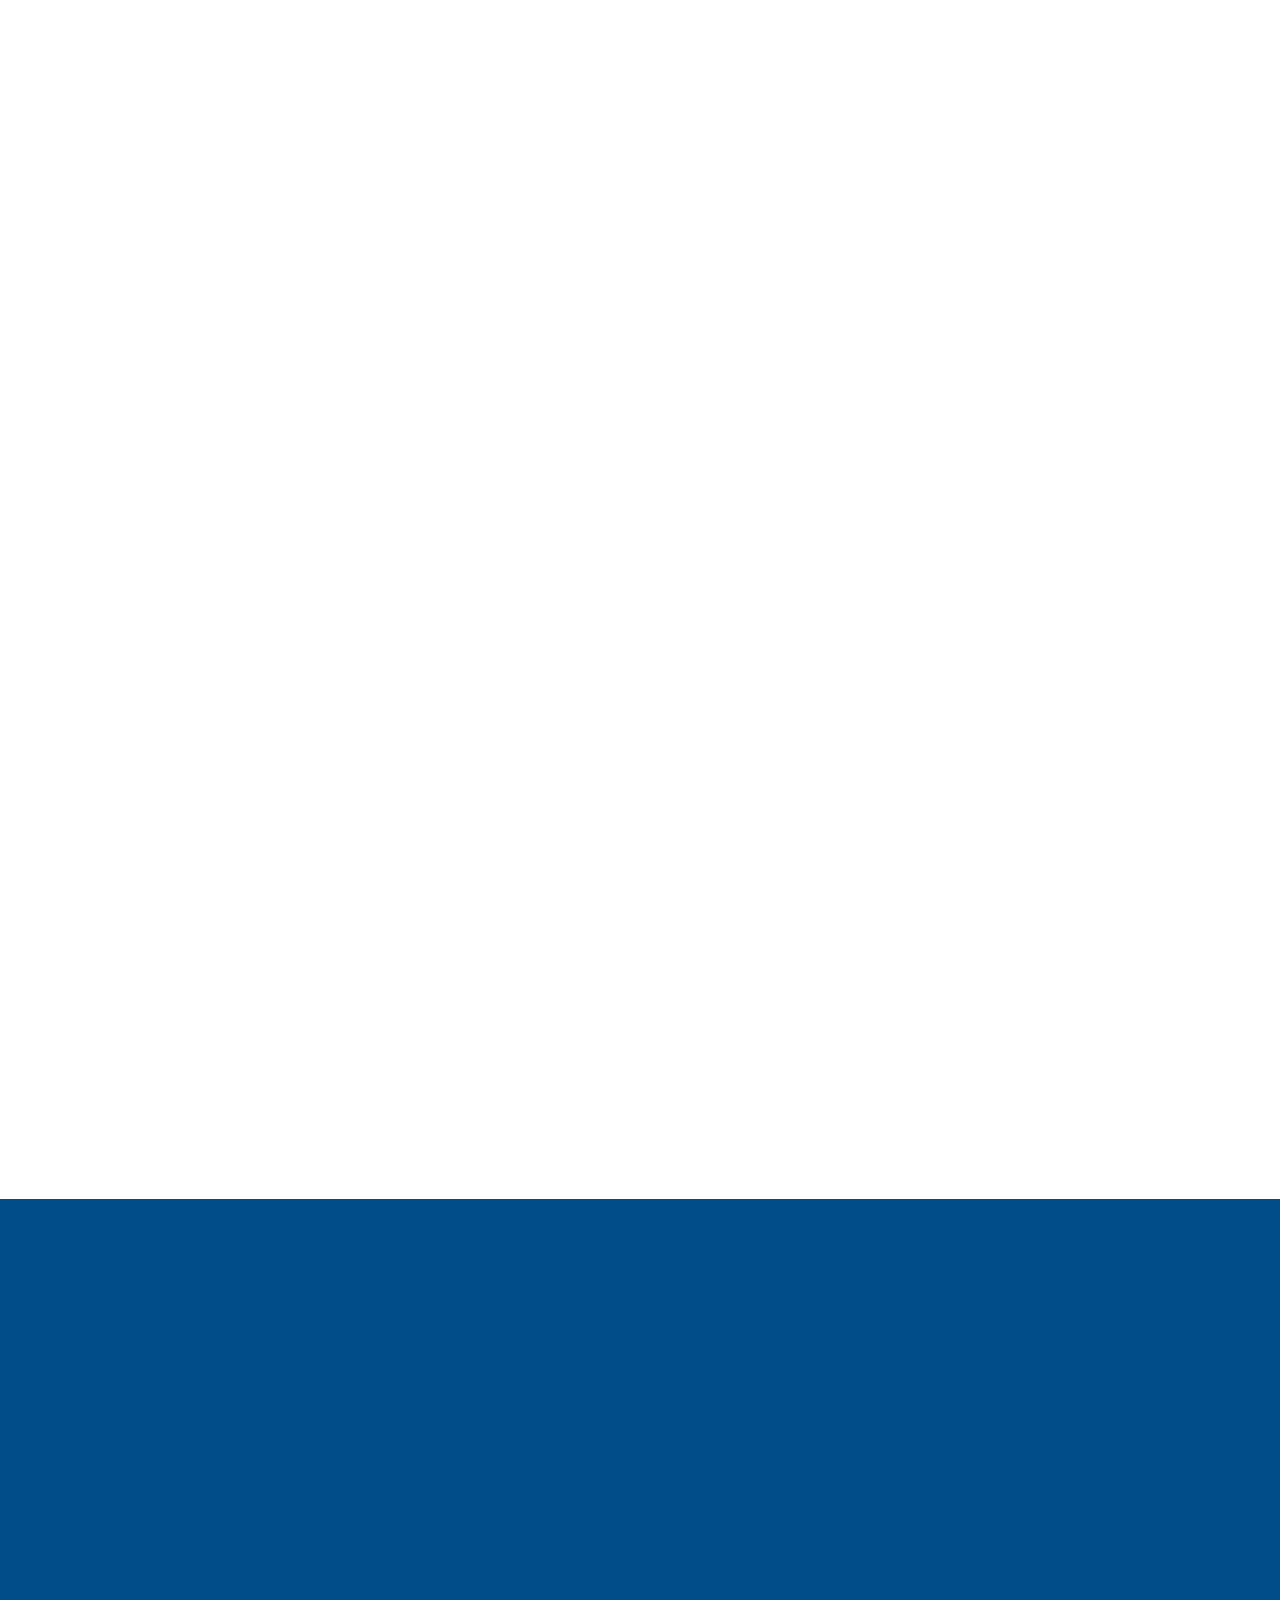
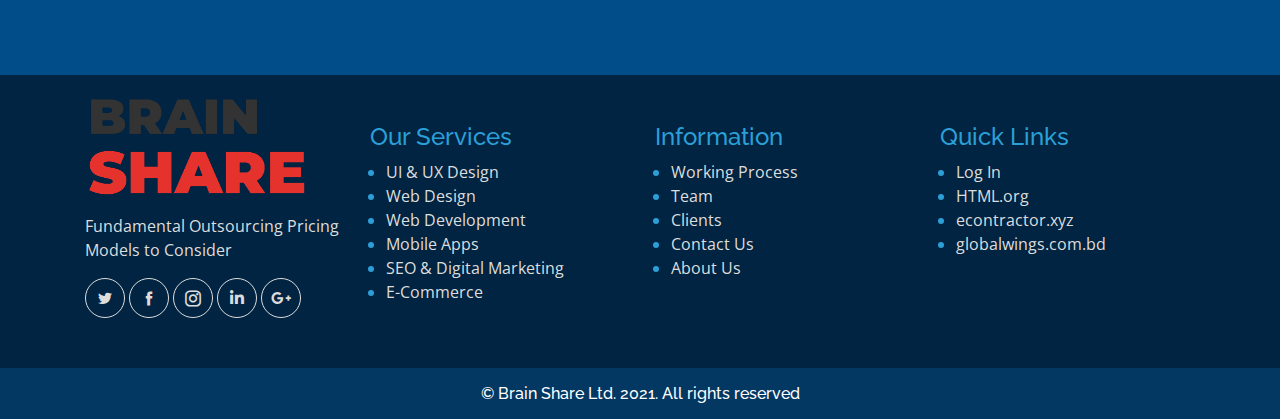
==== commit 58b6489a: "Design project page / blog / single blog / contact" ====
--- a/about.html
+++ b/about.html
@@ -80,8 +80,8 @@
               <li><a href="#">Drop Down 5</a></li>
             </ul>
           </li>
-          <li><a href="#portfolio">Project</a></li>
-          <li><a href="#team">Blog</a></li>
+          <li><a href="project.html">Project</a></li>
+          <li><a href="blog.html">Blog</a></li>
           <li><a href="#contact">Contact</a></li>
 
         </ul>
@@ -93,7 +93,7 @@
 
   <!-- ======= Hero Section ======= -->
     <section id="hero">
-      <img src="assets/img/hero-bg.jpg" alt="">
+      <img src="assets/img/Rectangle 2.png" alt="">
       <div class="hero-container" data-aos="fade-up">
           <div>
             <h1 style="font-size: 4em;">About Us</h1>
@@ -392,8 +392,8 @@
         </div>
         <div class="col-md-3 pt-5">
           <div>
-            <h4 class="ml-3">Our Services</h4>
-            <ul>
+            <h4>Our Services</h4>
+            <ul class="pl-3">
               <li><a href="">UI & UX Design</a></li>
               <li><a href="">Web Design</a></li>
               <li><a href="">Web Development</a></li>
@@ -404,8 +404,8 @@
           </div>
         </div>
         <div class="col-md-3 pt-5">
-          <h4 class="ml-3">Information</h4>
-          <ul>
+          <h4>Information</h4>
+          <ul class="pl-3">
             <li><a href="">Working Process</a></li>
             <li><a href="">Team</a></li>
             <li><a href="">Clients</a></li>
@@ -414,8 +414,8 @@
           </ul>
         </div>
         <div class="col-md-3 pt-5">
-          <h4 class="ml-3">Quick Links</h4>
-          <ul>
+          <h4>Quick Links</h4>
+          <ul class="pl-3">
             <li><a href="">Log In</a></li>
             <li><a href="">HTML.org</a></li>
             <li><a href="">econtractor.xyz</a></li>
@@ -427,7 +427,8 @@
     <div class="py-3 mt-5" style="background:#033862">
       <h6 class="text-center m-0 text-white">&copy; Brain Share Ltd. 2021. All rights reserved</h6>
     </div>
-  </footer><!-- End Footer -->
+  </footer>
+  <!-- End Footer -->
 
   <a href="#" class="back-to-top"><i class="bx bxs-up-arrow-alt"></i></a>
 
--- a/assets/css/style.css
+++ b/assets/css/style.css
@@ -364,7 +364,7 @@
 --------------------------------------------------------------*/
 #hero {
   width: 100%;
-  height: 550px;
+  /* height: 550px; */
   /* background: url("../img/hero-bg.jpg") top center; */
   background-size: cover;
   position: relative;
@@ -1321,4 +1321,463 @@
   width: 70%;
   overflow: hidden;
   padding: 1em;
+}
+#question  .item{
+  border: 1px solid #0077D7;
+  border-radius: 10px;
+  box-sizing: border-box;
+  box-shadow: 3px 3px 9px -3px;
+  float: left;
+  overflow: hidden;
+  padding: .5em;
+  position: relative;
+  margin: 10px;
+}
+#question  .item h3 button{
+  border: none;
+  text-decoration: none;
+  color: #000;
+  font-size: 20px;
+  text-align: left;
+}
+#question  .item h3 button:focus{
+  box-shadow: none;
+}
+#question  .item h3 button span{
+  position: absolute;
+  background: #0077D7;
+  padding:15px;
+  border-radius: 50%;
+  right: 4%;
+  color: #fff;
+}
+#question  .item h3 button span.checked::after{
+  content: '+';
+  position: absolute;
+  font-size: 2em;
+  left: 6.5px;
+  top: -14px;
+}
+#question  .item h3 button span.checked::before{
+  content: '-';
+  position: absolute;
+  font-size: 2em;
+  left: 6.5px;
+  top: -17px;
+  display: none;
+}
+#question  .item input:checked ~ .checked::after {
+  display: none;
+}
+#question  .item input:checked ~ .checked::before{
+  display: block;
+}
+#question  .item input[type='checkbox']{
+  display: none;
+}
+.subscribe input{
+  border: 1px solid #0077D7;
+}
+.subscribe button{
+  border: 1px solid #0077D7;
+  font-size: 12px;
+  padding: 9px 30px;
+}
+@media (min-width: 1000px){
+  #question  .item {
+    -ms-flex: 0 0 45%;
+    flex: 0 0 47%;
+    max-width: 47%;
+    width: 47%;
+  }
+}
+@media (max-width: 999px){
+  #question  .item {
+    -ms-flex: 0 0 95%;
+    flex: 0 0 95%;
+    max-width: 95%;
+    width: 95%;
+  }
+}
+#latest-project .project-item img{
+    width: 100%;
+    height: 250px;
+    border-radius: 10px;
+}
+#latest-project .project-item span{
+  background: #EFECEC;
+  padding: 7px 25px;
+  position: absolute;
+  right: 0;
+  bottom: 2em;
+  border-radius: 5px 0 0 5px;
+  font-size: 12px;
+}
+#latest-project .latest-ptoject .owl-nav{
+  display: block !important;
+  text-align: center;
+  font-size: 2em;
+  color: #033862;
+ 
+}
+#latest-project .latest-ptoject .owl-nav .owl-prev{
+  transition: all ease .3s;
+  margin-right: 10px;
+}
+#latest-project .latest-ptoject .owl-nav .owl-next{
+  transition: all ease .3s;
+  margin-left: 10px;
+}
+#latest-project .latest-ptoject .owl-nav .owl-prev:hover{
+  color: #0077D7;
+}
+#latest-project .latest-ptoject .owl-nav .owl-next:hover{
+  color: #0077D7;
+}
+/*--------------------------------------------------------------
+# Portfolio
+--------------------------------------------------------------*/
+.portfolio {
+  padding-bottom: 40px;
+}
+
+.portfolio #portfolio-flters {
+  padding: 0;
+  margin: 0 auto 25px auto;
+  list-style: none;
+  text-align: center;
+  border-radius: 50px;
+}
+
+.portfolio #portfolio-flters li {
+  cursor: pointer;
+  display: inline-block;
+  padding: 10px 15px;
+  font-size: 14px;
+  font-weight: 500;
+  line-height: 1;
+  color: #0077D7;
+  margin: 0 3px 10px 3px;
+  transition: all ease-in-out 0.3s;
+  border: 1px solid #0077D7;
+  border-radius: 8px;
+}
+
+.portfolio #portfolio-flters li:hover, .portfolio #portfolio-flters li.filter-active {
+  color: #fff;
+  background: #0077D7;
+}
+
+.portfolio #portfolio-flters li:last-child {
+  margin-right: 0;
+}
+
+.portfolio .portfolio-item {
+  margin-bottom: 30px;
+  overflow: hidden;
+}
+
+.portfolio .portfolio-item img {
+  position: relative;
+  border-radius: 10px;
+}
+
+.portfolio .portfolio-item .portfolio-info {
+  background: #fff;
+  position: absolute;
+  bottom: 2px;
+  width: 70%;
+  border-radius: 10px;
+  text-align: center;
+  left: calc(50% - 35%);
+  padding: 10px;
+}
+
+.portfolio .portfolio-item .portfolio-info h5, .portfolio .portfolio-item .portfolio-info p {
+  margin: 0;
+}
+#com-prortfolio .item img{
+  height: 500px;
+}
+
+/* Blog */
+
+#blog .blog-item {
+  background: #fff;
+  box-sizing: border-box;
+  box-shadow: 4px 4px 12px 0px #ddd;
+}
+#blog .blog-item .content h4{
+    font-weight: 700;
+}
+#blog .blog-item .content a{
+  color: #000;
+}
+#blog .blog-item .meta{
+  background: #fff;
+    position: absolute;
+    padding: 10px;
+    width: 80%;
+    text-align: center;
+    border-radius: 10px;
+    bottom: -20px;
+    box-sizing: border-box;
+    box-shadow: 0px 4px 7px 0px #bbb;
+}
+
+#catagory-bar .blog-search{
+  border-radius: 10px;
+  box-sizing: border-box;
+  box-shadow: 3px 3px 10px 0px #bbb;
+  padding: 1.5em 10px;
+}
+#catagory-bar .blog-search .search-box{
+  position: relative;
+}
+#catagory-bar .blog-search .search-box button{
+  border: none;
+  background: none;
+  top: 0;
+  position: absolute;
+  right: 0;
+  padding: 5px 10px;
+  font-size: 20px;
+  color: #4f4f4f;
+}
+#catagory-bar .catagory h3{
+  margin-top: 1.5em;
+  color: #033862;
+  text-align: center;
+  font-weight: 700;
+  border-bottom: 2px solid;
+  display: inline-block;
+  margin-bottom: 1em;
+  padding-bottom: 10px;
+}
+
+#catagory-bar .catagory a{
+  display: block;
+  color: #383838;
+  border-top: 1px solid #ddd;
+  padding: 8px 4px;
+  font-size: 20px;
+  text-transform: capitalize;
+}
+#catagory-bar .catagory{
+  border-radius: 10px;
+  padding: 15px;
+  box-sizing: border-box;
+  box-shadow: 3px 3px 10px 0px #bbb;
+  margin: 2em 0;
+}
+
+#catagory-bar .feature-post .img img{
+  width: 100px;
+  height: 80px;
+  border-radius: 5px;
+}
+#catagory-bar .feature-post .content{
+  overflow: hidden;
+  padding: 5px 0px 5px 15px;
+  color: #000;
+}
+#catagory-bar .feature-post .content h6{
+  font-weight: 700;
+  margin: 0;
+}
+#catagory-bar .feature-post .item{
+  overflow: hidden;
+  padding: 1em 0;
+  border-bottom: 2px solid #033862
+}
+#catagory-bar .feature-post .item:last-child{
+  border-bottom: none !important;
+}
+#catagory-bar .feature-post{
+  box-sizing: border-box;
+  border-radius: 10px;
+  box-shadow: 3px 3px 10px 0px #bbb;
+  padding: 15px;
+}
+#catagory-bar .calendar{
+  padding: 15px;
+  box-sizing: border-box;
+  border-radius: 10px;
+  box-shadow: 3px 3px 10px 0px #bbb;
+  margin-top: 2em;
+}
+#catagory-bar .calendar #previous, #catagory-bar .calendar #next{
+  border: none;
+  padding: 5px 10px;
+  background: none;
+  color: #17a2b8;
+  font-size: 20px;
+}
+#catagory-bar .calendar .nxt-prev{
+  position: absolute;
+  top: 0;
+  right: 0;
+}
+
+.single-blog .content .special-p{
+  color:#000;
+}
+.single-blog .content h5{
+  color:#000;
+  font-weight: 700;
+  padding: 10px 0;
+}
+.single-blog .content .left-line{
+  padding: 1em;
+  padding-left: 2em;
+    border-radius: 10px;
+    box-sizing: border-box;
+    box-shadow: 3px 3px 10px 0 #bbb;
+    margin: 1em 0;
+    position: relative;
+}
+.single-blog .content .left-line::after{
+  content: '';
+  background: #2C9FD7;
+  position: absolute;
+  height: 100%;
+  width: 10px;
+  top: 0;
+  left: 0;
+  border-radius: 10px 0 0 10px;
+}
+.single-blog  .share-link {
+  padding: 2em;
+  border-top: 2px solid #0077d785;
+  border-bottom: 2px solid #0077d785;
+  position: relative;
+}
+.single-blog  .share-link .links {
+  position: absolute;
+  top: calc(50% - 18px);
+  right: 0;
+}
+.single-blog  .share-link .links a{
+  color: #0077d7;
+  font-size: 20px;
+  padding: 7px 10px;
+  margin: 5px;
+}
+.single-blog .recent-post h4, .single-blog .comment h4{
+  text-align: center;
+  margin: 1.6em 0;
+  font-weight: 700;
+  padding: .4em;
+  position: relative;
+  border-bottom: 1px solid #ddd;
+}
+.single-blog .recent-post h4::after, .single-blog .comment h4::after{
+  content: '';
+  position: absolute;
+  width: 100px;
+  height: 4px;
+  background: #0077d785;
+  bottom: 0;
+  left: calc(50% - 50px);
+}
+.single-blog .recent-post{
+  border-bottom: 2px solid #0077d785;
+}
+.single-blog .recent-post .owl-nav{
+  display: block !important;
+}
+.single-blog .recent-post .owl-nav .owl-next, .single-blog .recent-post .owl-nav .owl-prev{
+  position: absolute;
+  font-size: 2em;
+  color: #0077d7;
+  top: calc(50% - 2em);
+}
+.single-blog .recent-post .owl-nav .owl-next{
+  right: -1.5em;
+}
+.single-blog .recent-post .owl-nav .owl-prev{
+  left: -1.5em;
+}
+.single-blog  .comment .comment-item .user-img{
+  width: 12%;
+  float: left;
+}
+.single-blog  .comment .comment-item .user-img img{
+  width: 100%;
+  border-radius: 50%;
+}
+.single-blog  .comment .comment-item .comment-content{
+  width: 88%;
+  overflow: hidden;
+  padding: 5px 1em;
+  position: relative;
+}
+.single-blog  .comment .comment-item .comment-content .time{
+  position: absolute;
+  top: 6px;
+  right: 1em;
+  font-weight: 700;
+}
+.single-blog  .comment .comment-item{
+  border-bottom: 1px solid #ddd;
+  margin: 1em 0;
+}
+.single-blog  .comment .comment-item:last-child{
+  border-bottom: none
+}
+.single-blog  .comment .comment-item .reply-item{
+  width: 88%;
+  margin: 0 0 0 auto;
+}
+.single-blog  .comment .comment-item form input, .single-blog  .comment .comment-item form textarea, #contact .contact-form form input, #contact .contact-form form textarea{
+  border: 1.5px solid #0077d7;
+  border-radius: 10px;
+}
+.single-blog  .comment .comment-item form button, .contact-form form button{
+    border-radius: 10px;
+    padding: 6px 2em;
+}
+/* Contact */
+
+#contact .heading{
+  width: 50%;
+  text-align: center;
+  margin: 0 auto;
+}
+#contact .heading h3{
+  border-bottom: 2px solid #0077f7;
+  display: inline-block;
+  padding: 5px 1em;
+  margin-bottom: 1em;
+}
+#contact .item{
+  text-align: center;
+  padding: 2em 1em;
+  box-sizing: border-box;
+  box-shadow: 3px 3px 10px 0px #bbb;
+  border-radius: 10px;
+}
+#contact .item i{
+  background: #0077d7;
+  padding: 15px;
+  border-radius: 50%;
+  color: #fff;
+}
+#contact .item h5{
+  text-transform: uppercase;
+  color: #000;
+  font-weight: 700;
+  padding: 10px;
+}
+#contact .contact-form{
+  width: 70%;
+  margin: 0 auto;
+}
+@media screen and (max-width: 768px) {
+  #contact .heading{
+    width: 90%;
+  }
+  #contact .contact-form{
+    width: 90%;
+  }
 }